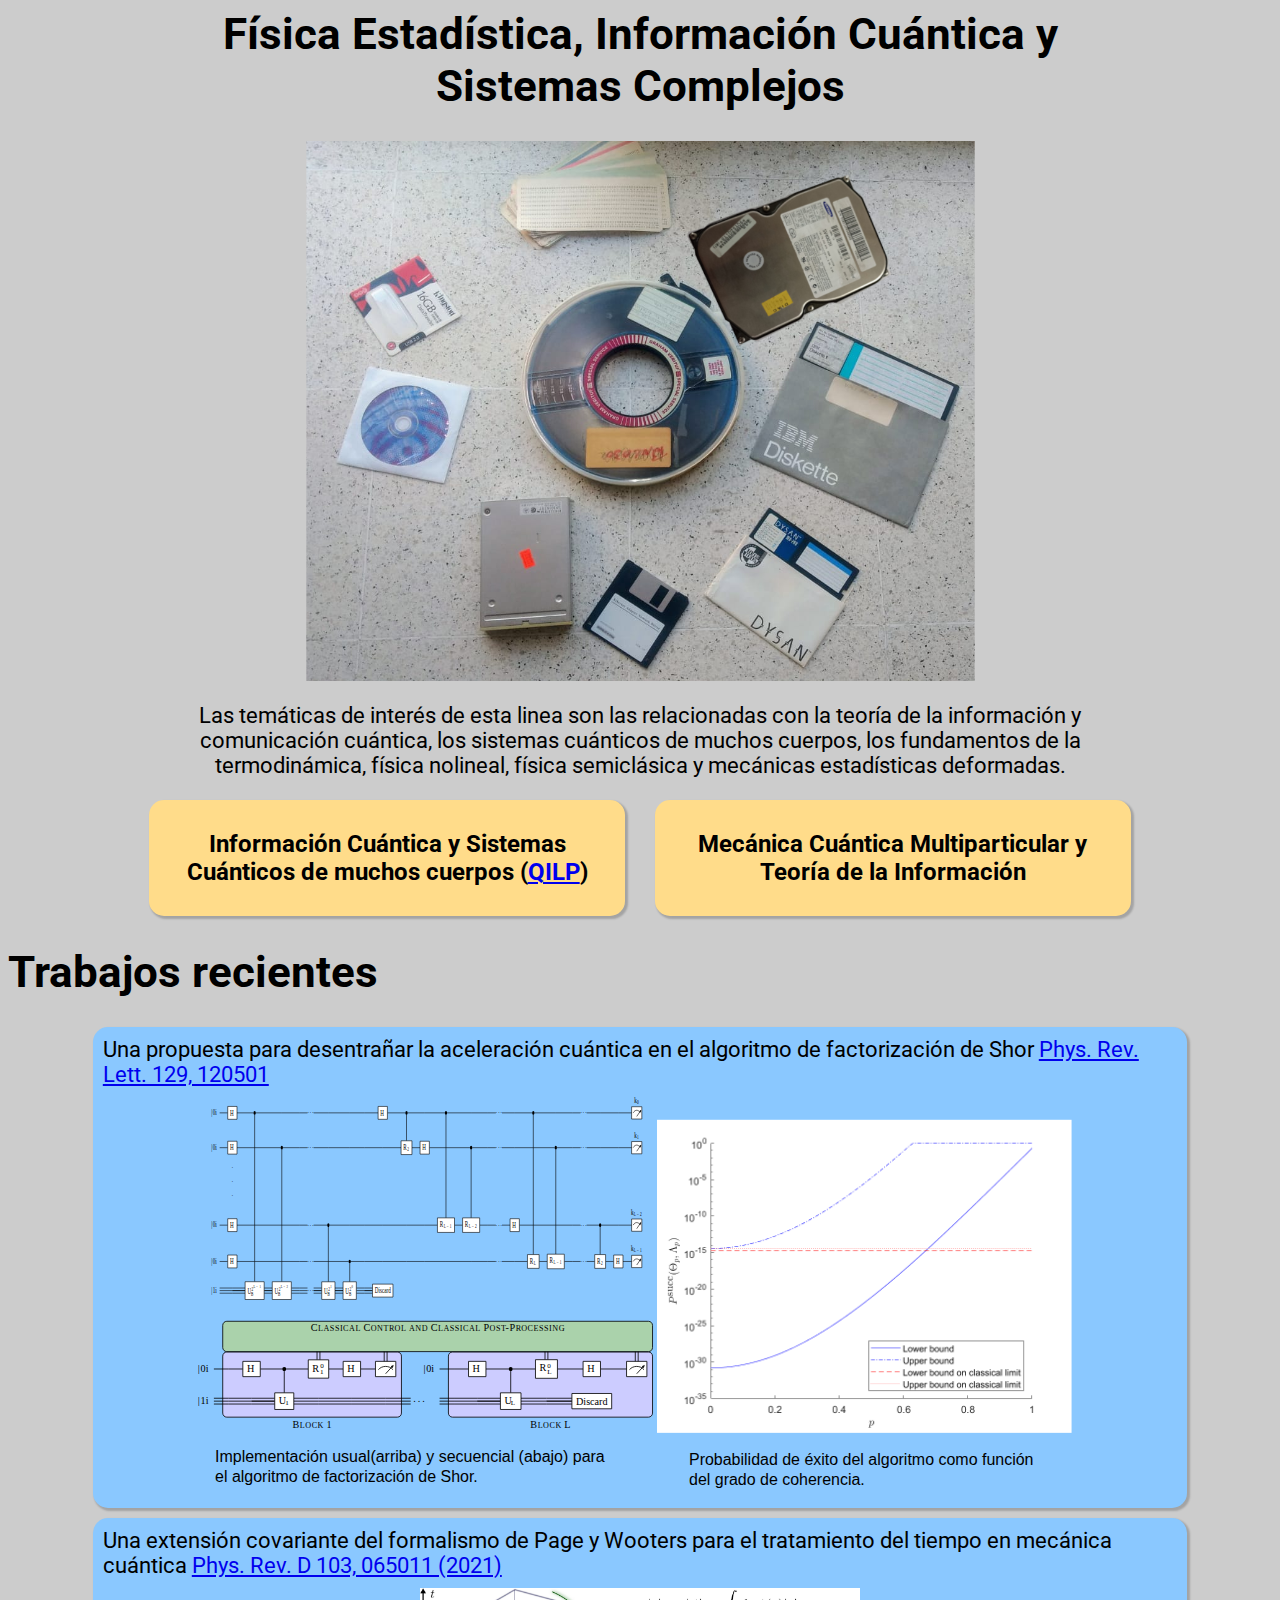
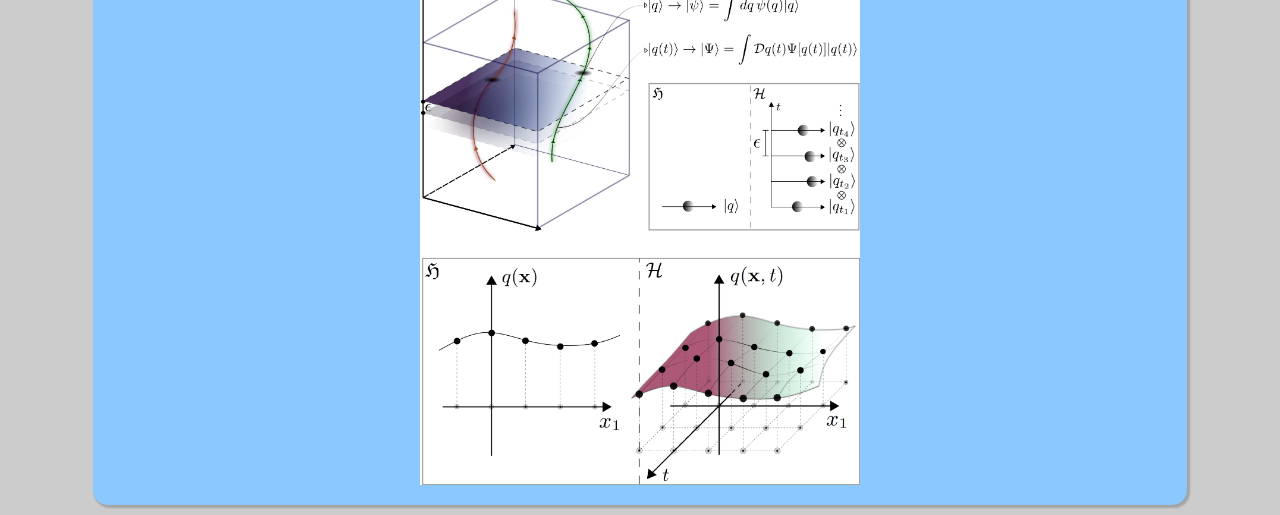
==== galeria_iflp/index.html @ b49176b5 "Home changes" ====
<html>

<head>
  <meta http-equiv="content-type" content="text/html; charset=utf-8" />
  <meta name="viewport" content="width=device-width, initial-scale=1.0">
  <title>Física Estadística e Información Cuántica</title>
  <link href='https://fonts.googleapis.com/css?family=Roboto' rel='stylesheet'>
  <link rel="stylesheet" href="css/main.css">
</head>

<body>
  <section id="hero">
    <h1>Física Estadística, Información Cuántica y Sistemas Complejos</h1>
    <object type="image/svg+xml" data="images/principal.svg" class="style-svg" width="100%"></object>
    <p>
      Las temáticas de interés de esta linea son las relacionadas con la teoría de la información y comunicación
      cuántica,
      los sistemas cuánticos de muchos cuerpos, los fundamentos de la termodinámica, física nolineal,
      física semiclásica y mecánicas estadísticas deformadas.
    </p>
    <div class="items">
      <div class="item">
        <h2>Información Cuántica y Sistemas Cuánticos de muchos cuerpos (<a
            href="https://cuanticalp.github.io">QILP</a>)</h2>
      </div>
      <div class="item">
        <h2>Mecánica Cuántica Multiparticular y Teoría de la Información</h2>
      </div>
    </div>
  </section>

  <section id="recent-jobs">
    <h1>Trabajos recientes</h1>
    <div class="job">
      Una propuesta para desentrañar la aceleración cuántica en el algoritmo de factorización de Shor <a
        href="https://journals.aps.org/prl/abstract/10.1103/PhysRevLett.129.120501">Phys. Rev. Lett. 129, 120501</a>
      <img src="images/shor.svg">
    </div>
    <div class="job">
      Una extensión covariante del formalismo de Page y Wooters para el tratamiento del tiempo en mecánica cuántica
      <a href="https://journals.aps.org/prd/abstract/10.1103/PhysRevD.103.065011">Phys. Rev. D 103, 065011 (2021) </a>
      <br>
      <img src="images/quantumaction.svg">
    </div>
  </section>
</body>

</html>
---- galeria_iflp/css/main.css ----
body {
    background-color: #cccccc;
    font-family: 'Roboto';font-size: 22px;
}

h1{
    font-size: 2remg;
}

#hero{
    padding: 0 10%;
    text-align: center;
}

#hero object{
    max-width: 80%;
    max-height: 60vh;
    margin: auto;
}

.items{
    display: flex;
}

.item{
    background-color: #FFDC8A;
    display: inline-block;
    border-radius: 15px;
    margin: 0 15px;
    padding: 10px;
    flex: 50%;
    font-size: 1rem;
    box-shadow: 2px 2px 2px 1px rgba(0, 0, 0, 0.2);
}

.job{
    margin: 10px auto;
    width: 85%;
    border-radius: 15px;
    background-color: #8ac8ff;
    padding: 10px;
    box-shadow: 2px 2px 2px 1px rgba(0, 0, 0, 0.2);
}

.job img{
    max-width: 100%;
    display: block;
    margin: 10px auto;
}

.volver{
    background: #ffa500;
    background-image: url("volver.jpeg");
}

.muestradescripcion {
    border: none;
    padding: 1cm;
    vertical-align:top;
}


.ficha{
    background: #ffa500;
    background-image: url("fondoficha.jpg");
    background-position: center; /* Center the image */
    background-repeat: no-repeat; /* Do not repeat the image */
    background-size: cover; /* Resize the background image to cover the entire container */
    page-break-before: always; max-width:100%; width:100%;
}

@media (max-width: 800px) {
    #hero{
        padding: 0 5%;
    }
    #hero object{
        max-width: fit-content;
    }
    .items{
        flex-wrap: wrap
    }
    .item{
        flex: 100%;
        margin: 15px 0px;
        font-size: 0.7rem;
    }
}
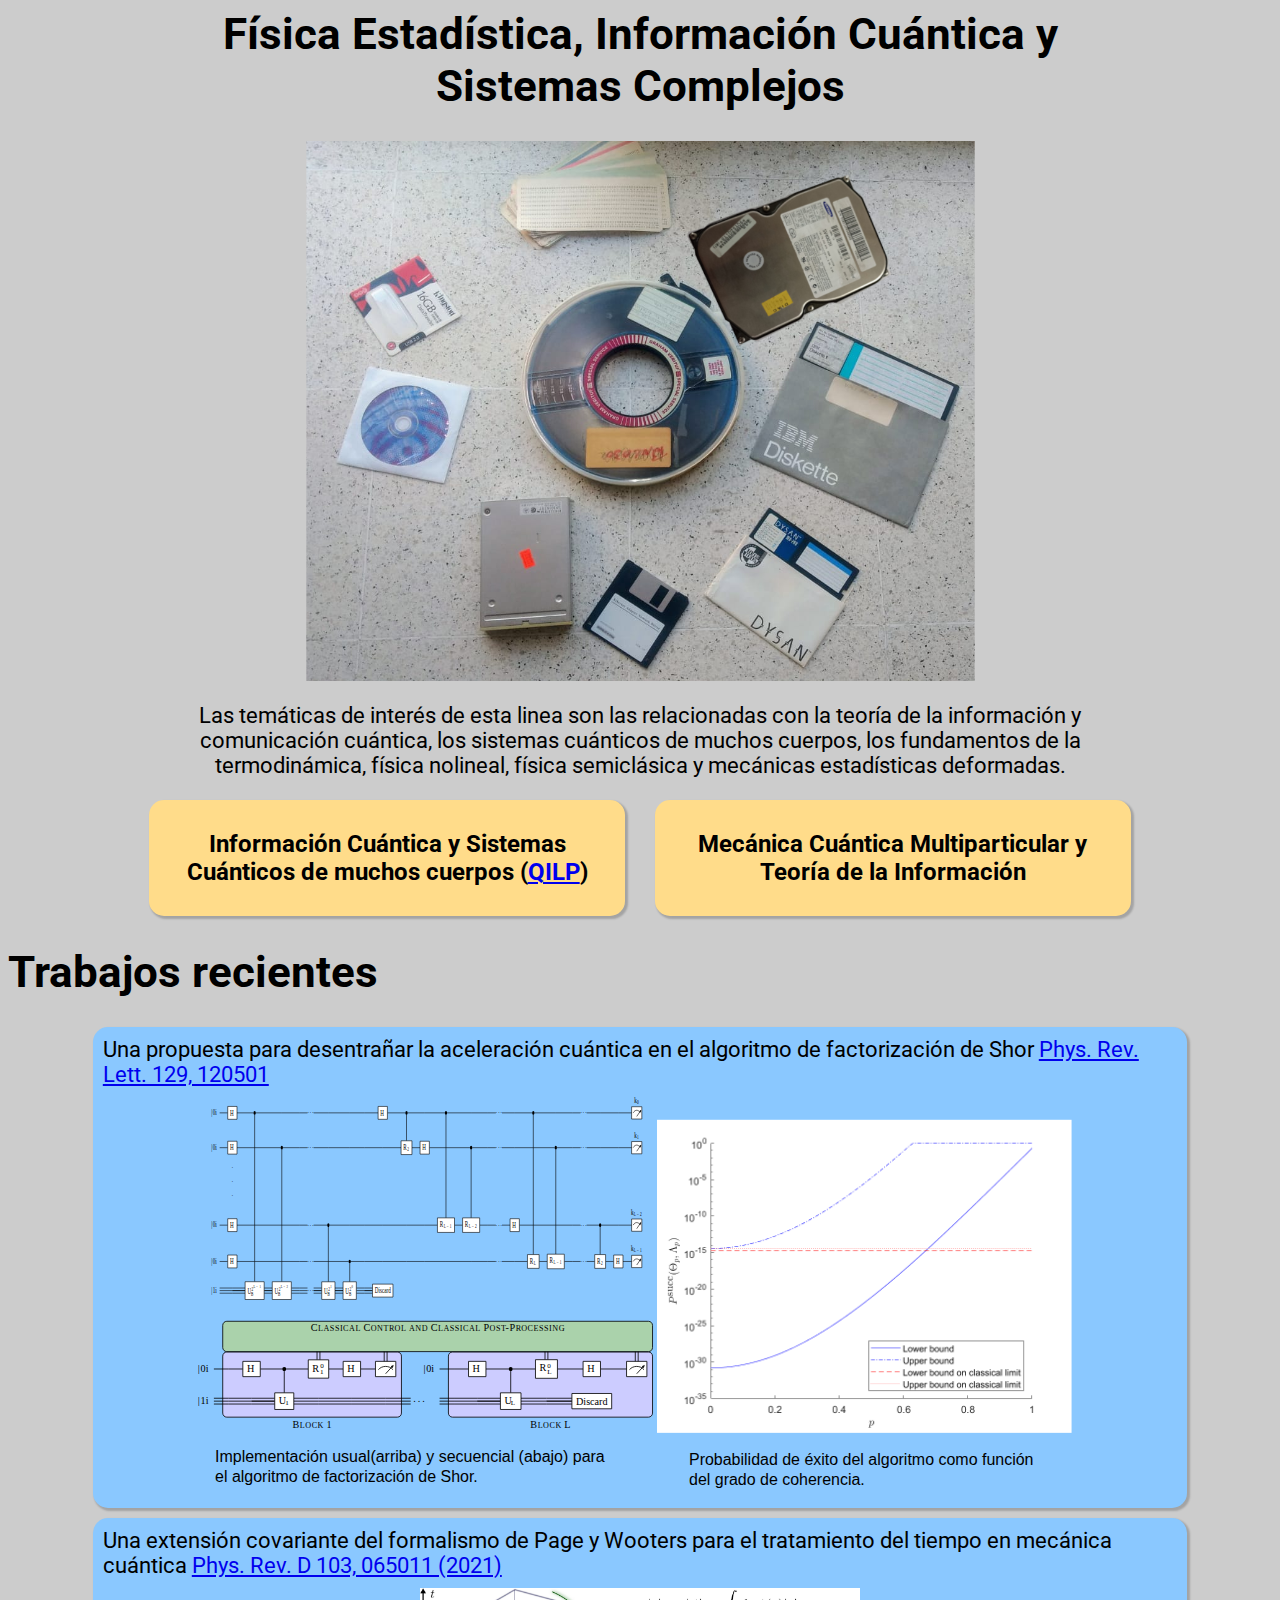
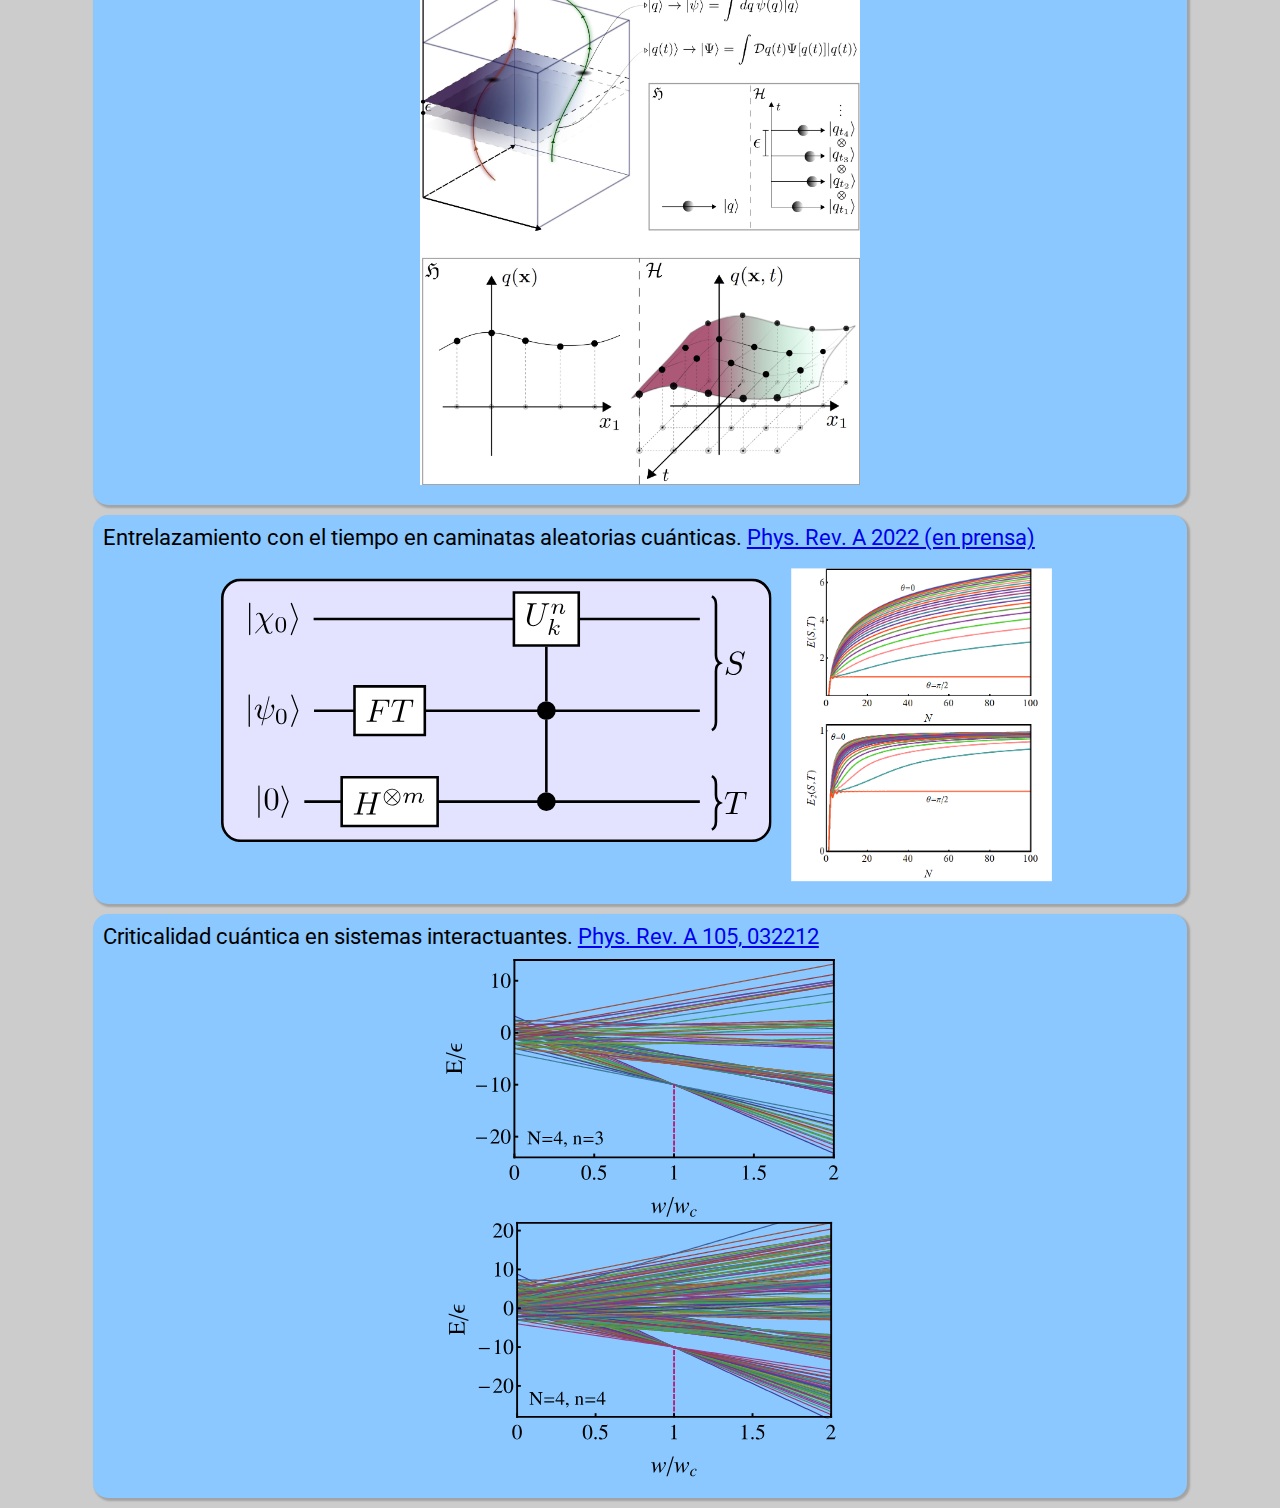
==== commit dfe002c4: "add references" ====
--- a/galeria_iflp/index.html
+++ b/galeria_iflp/index.html
@@ -42,7 +42,22 @@
       <br>
       <img src="images/quantumaction.svg">
     </div>
+
+    <div class="job">
+      Entrelazamiento con el tiempo en caminatas aleatorias cuánticas.
+<a href="https://arxiv.org/abs/2208.01187">Phys. Rev. A 2022 (en prensa)</a>
+      <br>
+      <img src="images/quantumwalk.svg">
+    </div>
+
+    <div class="job">
+      Criticalidad cuántica en sistemas interactuantes.
+      <a href="https://journals.aps.org/pra/abstract/10.1103/PhysRevA.105.032212"> Phys. Rev. A 105, 032212</a>
+      <br>
+      <img src="images/criticalidad.svg">
+    </div>
+
   </section>
 </body>
 
-</html>+</html>
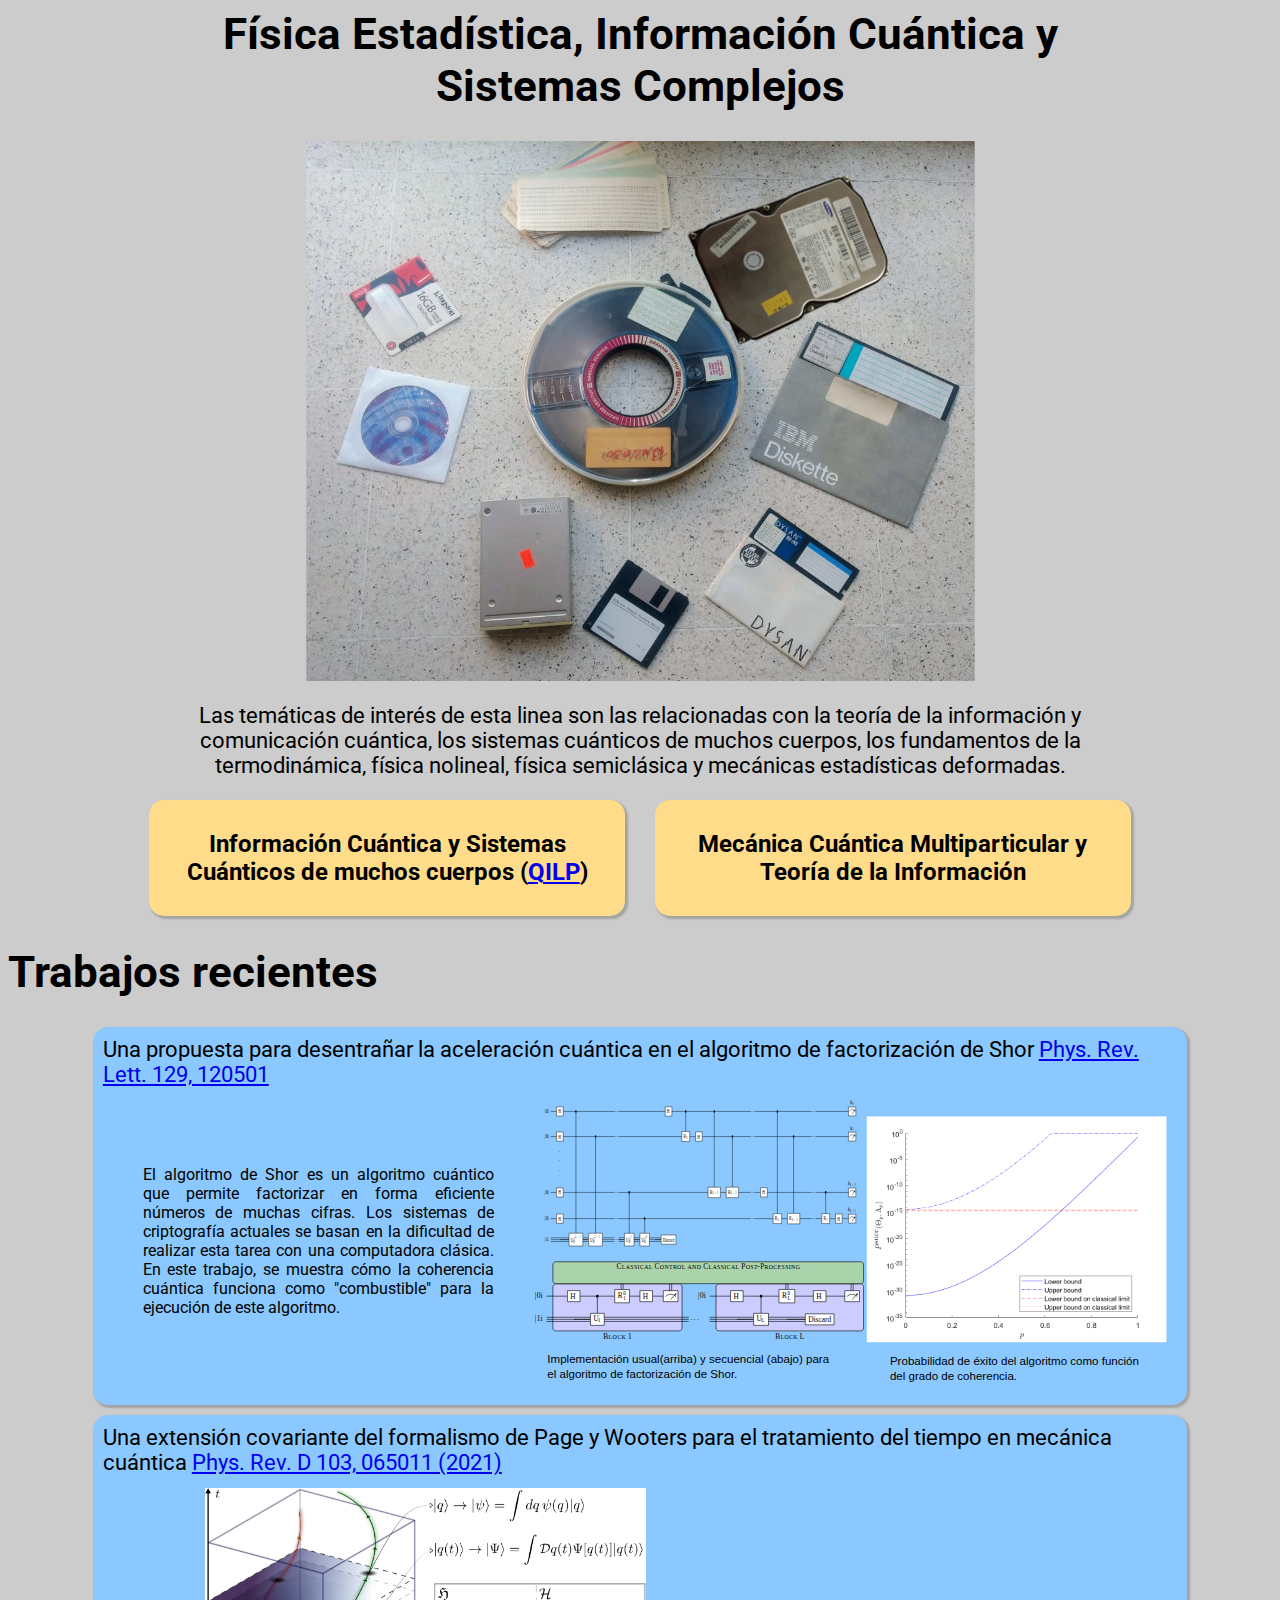
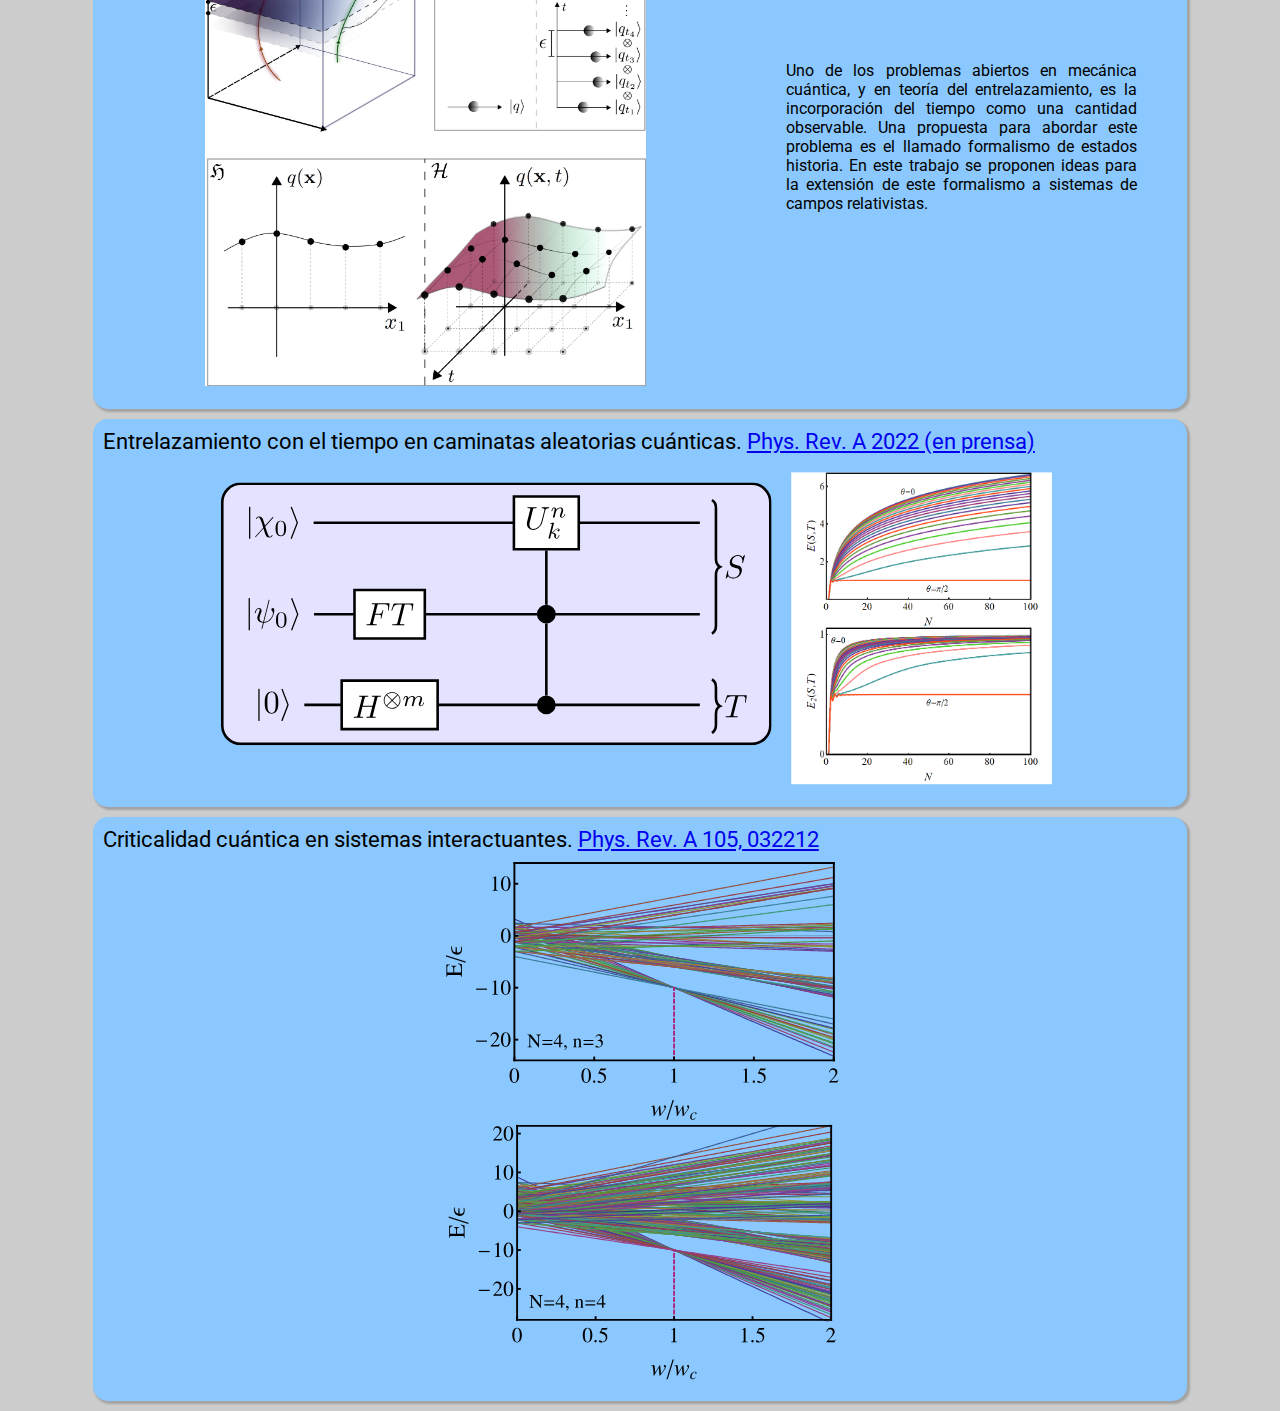
==== commit 715c168b: "descripcion" ====
--- a/galeria_iflp/index.html
+++ b/galeria_iflp/index.html
@@ -33,16 +33,37 @@
     <h1>Trabajos recientes</h1>
     <div class="job">
       Una propuesta para desentrañar la aceleración cuántica en el algoritmo de factorización de Shor <a
-        href="https://journals.aps.org/prl/abstract/10.1103/PhysRevLett.129.120501">Phys. Rev. Lett. 129, 120501</a>
-      <img src="images/shor.svg">
-    </div>
+													href="https://journals.aps.org/prl/abstract/10.1103/PhysRevLett.129.120501">Phys. Rev. Lett. 129, 120501</a>
+      <br>
+      <table>
+	<tr>
+	  <td style="width:40%;max-width:40%;text-align:justify;padding:1cm;">
+	    El algoritmo de Shor es un algoritmo cuántico que permite factorizar en forma eficiente números de muchas cifras. Los sistemas de criptografía actuales se basan en la dificultad de realizar esta tarea con una computadora clásica. En este trabajo, se muestra cómo la coherencia cuántica funciona como "combustible" para la ejecución de este algoritmo.
+	  </td>
+	  <td style="width:60%;max-width:60%;">
+	    <img src="images/shor.svg">
+	    </td>
+	</tr>
+      </table>
+      </div>
     <div class="job">
       Una extensión covariante del formalismo de Page y Wooters para el tratamiento del tiempo en mecánica cuántica
       <a href="https://journals.aps.org/prd/abstract/10.1103/PhysRevD.103.065011">Phys. Rev. D 103, 065011 (2021) </a>
       <br>
-      <img src="images/quantumaction.svg">
+      <table>
+	<tr>
+	  <td>
+	    <img src="images/quantumaction.svg">
+	  </td>
+	  <td style="width:40%;max-width:40%;text-align:justify;padding:1cm;">
+	    Uno de los problemas abiertos en mecánica cuántica, y en teoría del entrelazamiento,
+	    es la incorporación del tiempo como una cantidad observable. Una propuesta para abordar
+	    este problema es el llamado <it>formalismo de estados historia</it>. En este trabajo se
+	    proponen ideas para la extensión de este formalismo a sistemas de campos relativistas.	    
+	  </td>
+	</tr>
+      </table>
     </div>
-
     <div class="job">
       Entrelazamiento con el tiempo en caminatas aleatorias cuánticas.
 <a href="https://arxiv.org/abs/2208.01187">Phys. Rev. A 2022 (en prensa)</a>
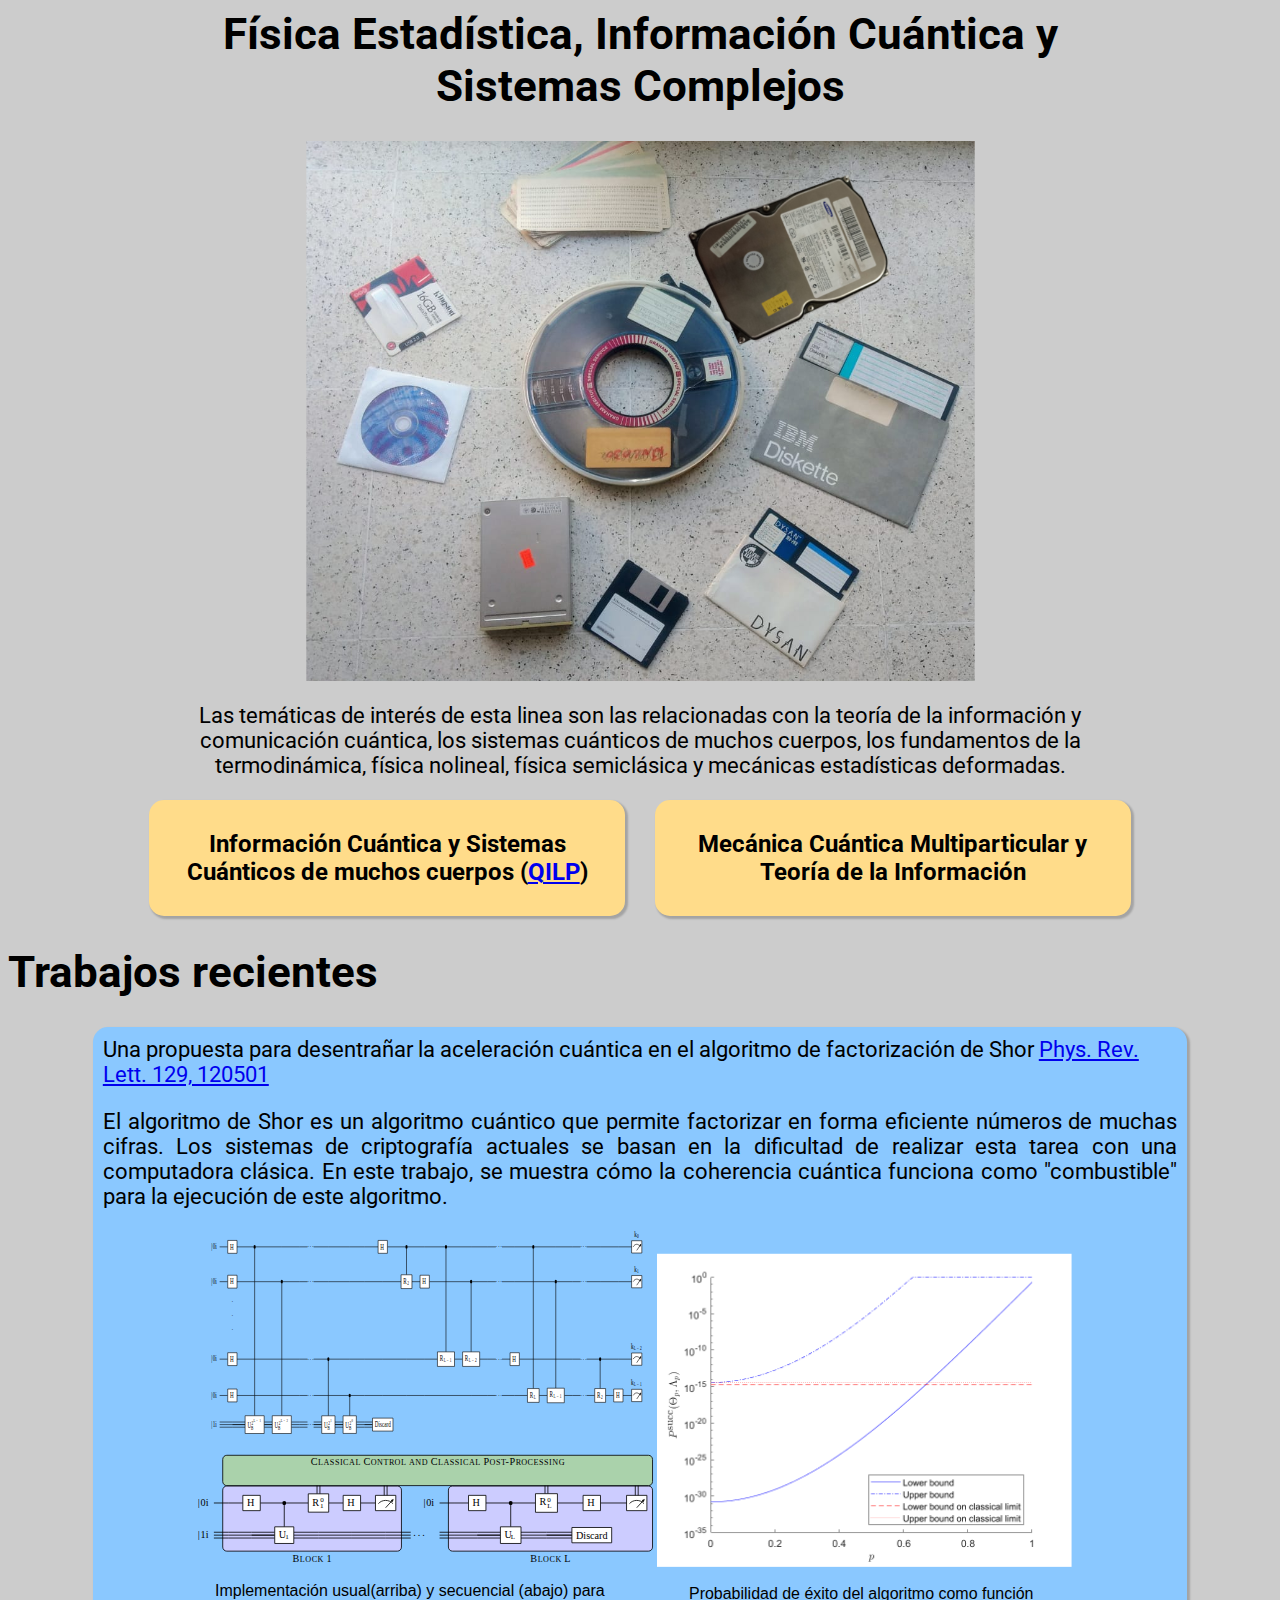
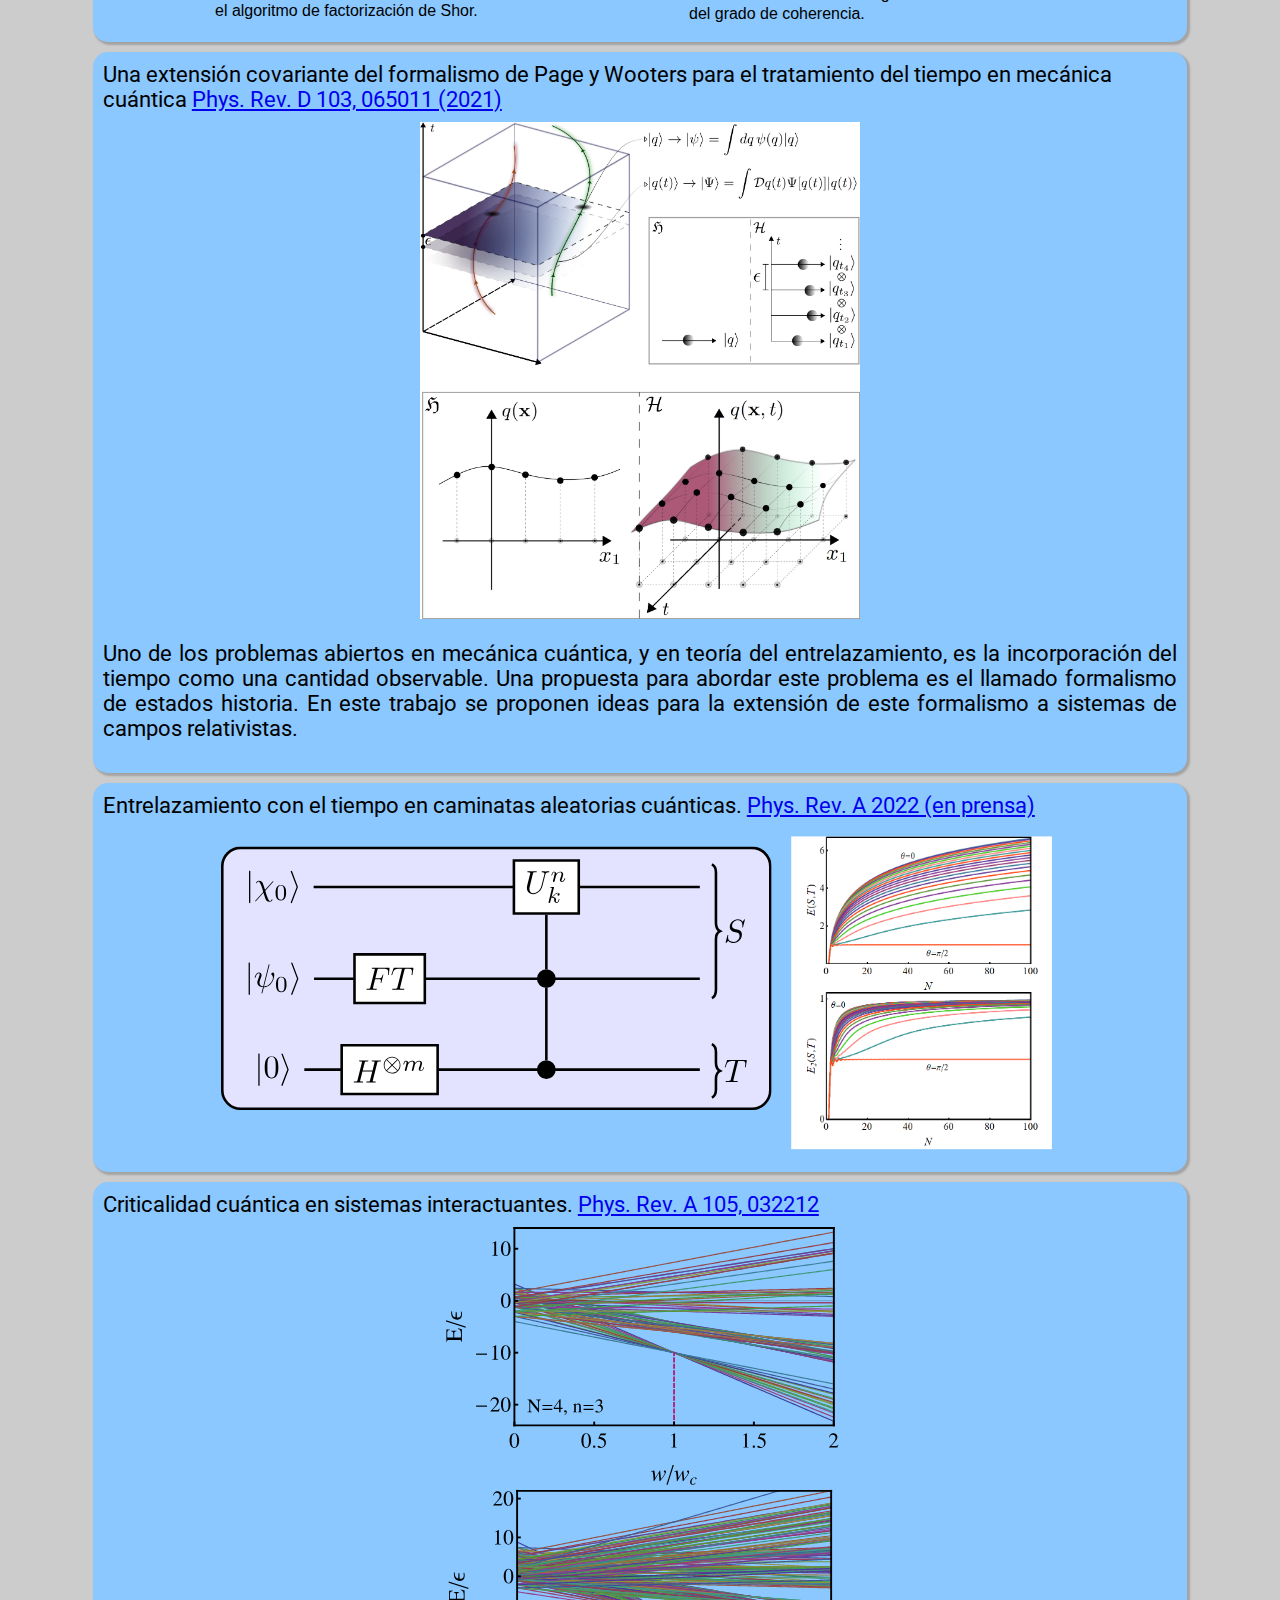
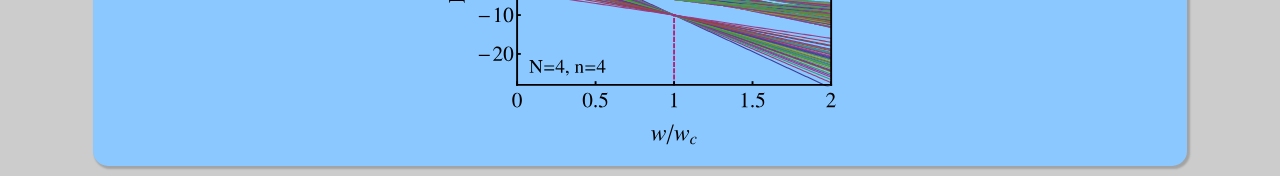
==== commit 0ec4d86c: "descripcion" ====
--- a/galeria_iflp/index.html
+++ b/galeria_iflp/index.html
@@ -35,34 +35,24 @@
       Una propuesta para desentrañar la aceleración cuántica en el algoritmo de factorización de Shor <a
 													href="https://journals.aps.org/prl/abstract/10.1103/PhysRevLett.129.120501">Phys. Rev. Lett. 129, 120501</a>
       <br>
-      <table>
-	<tr>
-	  <td style="width:40%;max-width:40%;text-align:justify;padding:1cm;">
-	    El algoritmo de Shor es un algoritmo cuántico que permite factorizar en forma eficiente números de muchas cifras. Los sistemas de criptografía actuales se basan en la dificultad de realizar esta tarea con una computadora clásica. En este trabajo, se muestra cómo la coherencia cuántica funciona como "combustible" para la ejecución de este algoritmo.
-	  </td>
-	  <td style="width:60%;max-width:60%;">
-	    <img src="images/shor.svg">
-	    </td>
-	</tr>
-      </table>
+
+      <p style="text-align:justify;">
+	El algoritmo de Shor es un algoritmo cuántico que permite factorizar en forma eficiente números de muchas cifras. Los sistemas de criptografía actuales se basan en la dificultad de realizar esta tarea con una computadora clásica. En este trabajo, se muestra cómo la coherencia cuántica funciona como "combustible" para la ejecución de este algoritmo.
+      </p>
+      <img src="images/shor.svg">
       </div>
     <div class="job">
       Una extensión covariante del formalismo de Page y Wooters para el tratamiento del tiempo en mecánica cuántica
       <a href="https://journals.aps.org/prd/abstract/10.1103/PhysRevD.103.065011">Phys. Rev. D 103, 065011 (2021) </a>
       <br>
-      <table>
-	<tr>
-	  <td>
+      
 	    <img src="images/quantumaction.svg">
-	  </td>
-	  <td style="width:40%;max-width:40%;text-align:justify;padding:1cm;">
+	<p style="text-align:justify;">
 	    Uno de los problemas abiertos en mecánica cuántica, y en teoría del entrelazamiento,
 	    es la incorporación del tiempo como una cantidad observable. Una propuesta para abordar
 	    este problema es el llamado <it>formalismo de estados historia</it>. En este trabajo se
 	    proponen ideas para la extensión de este formalismo a sistemas de campos relativistas.	    
-	  </td>
-	</tr>
-      </table>
+	    </p>
     </div>
     <div class="job">
       Entrelazamiento con el tiempo en caminatas aleatorias cuánticas.
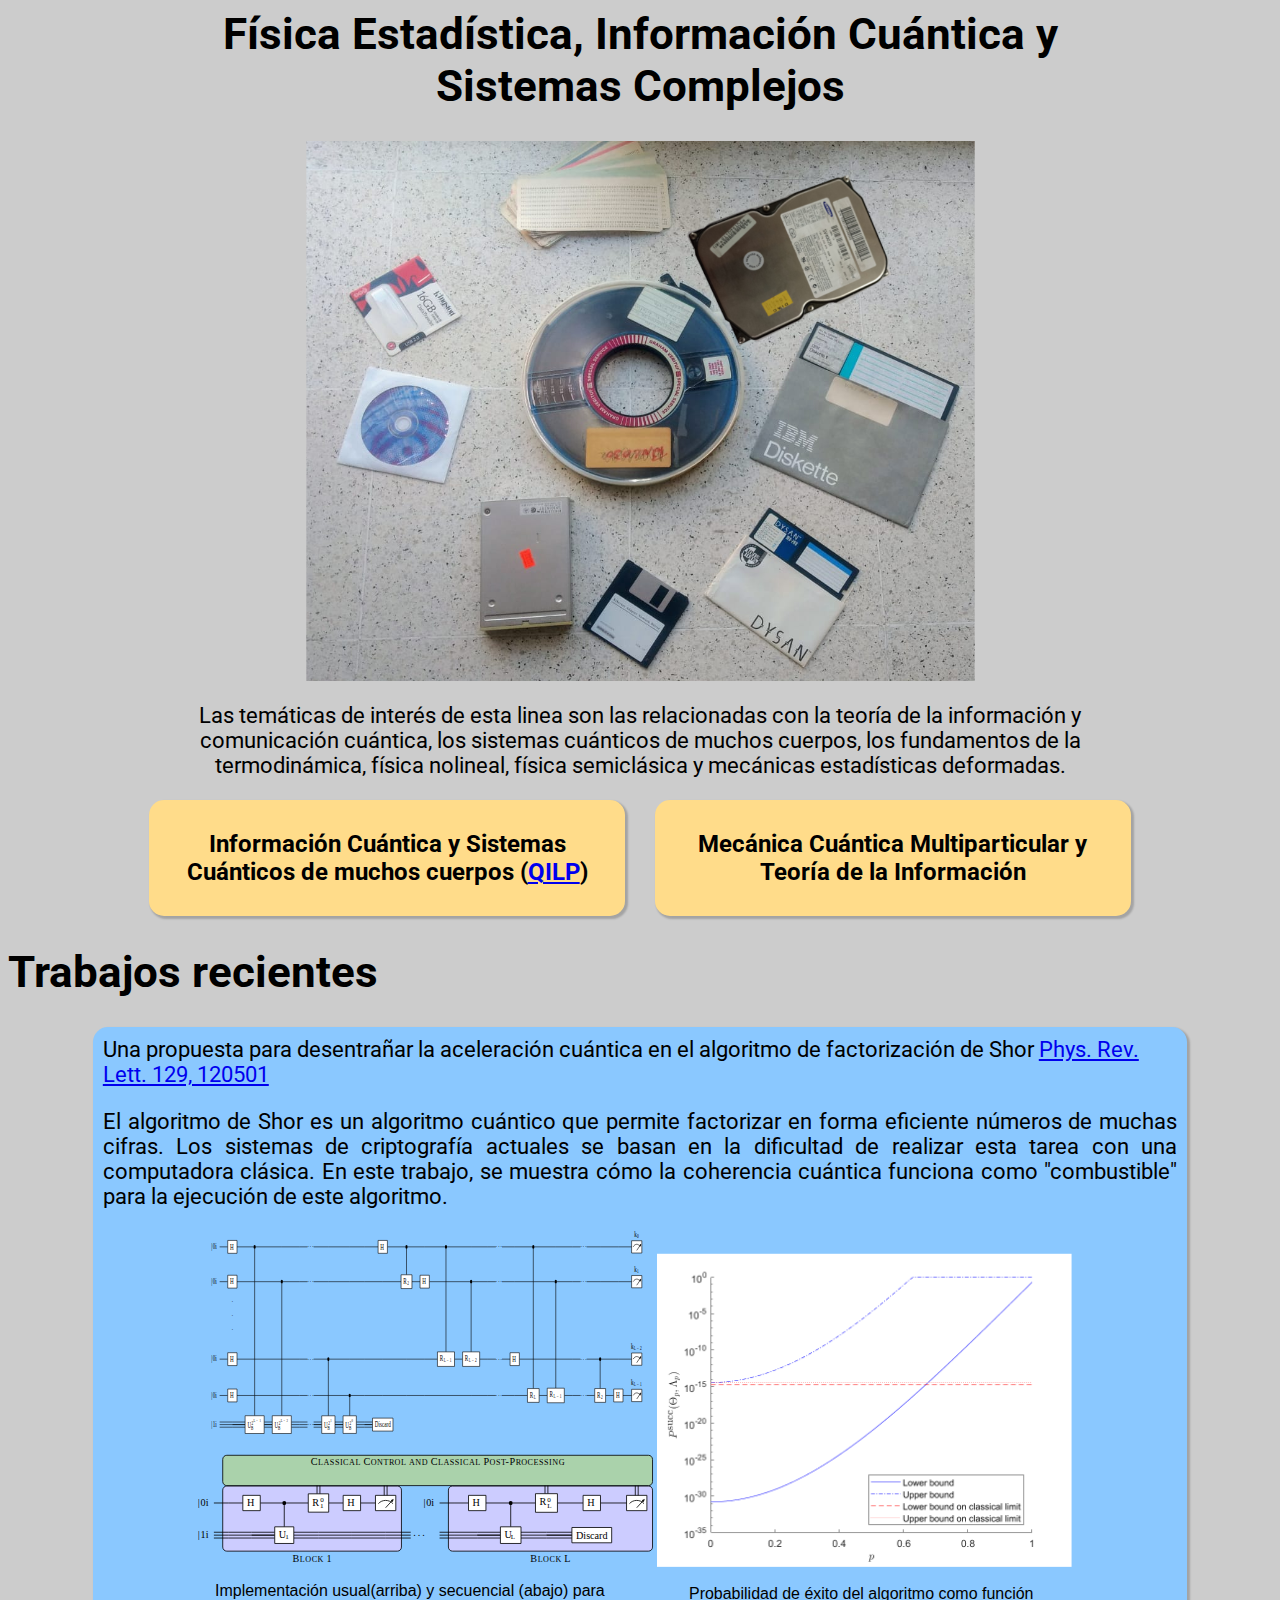
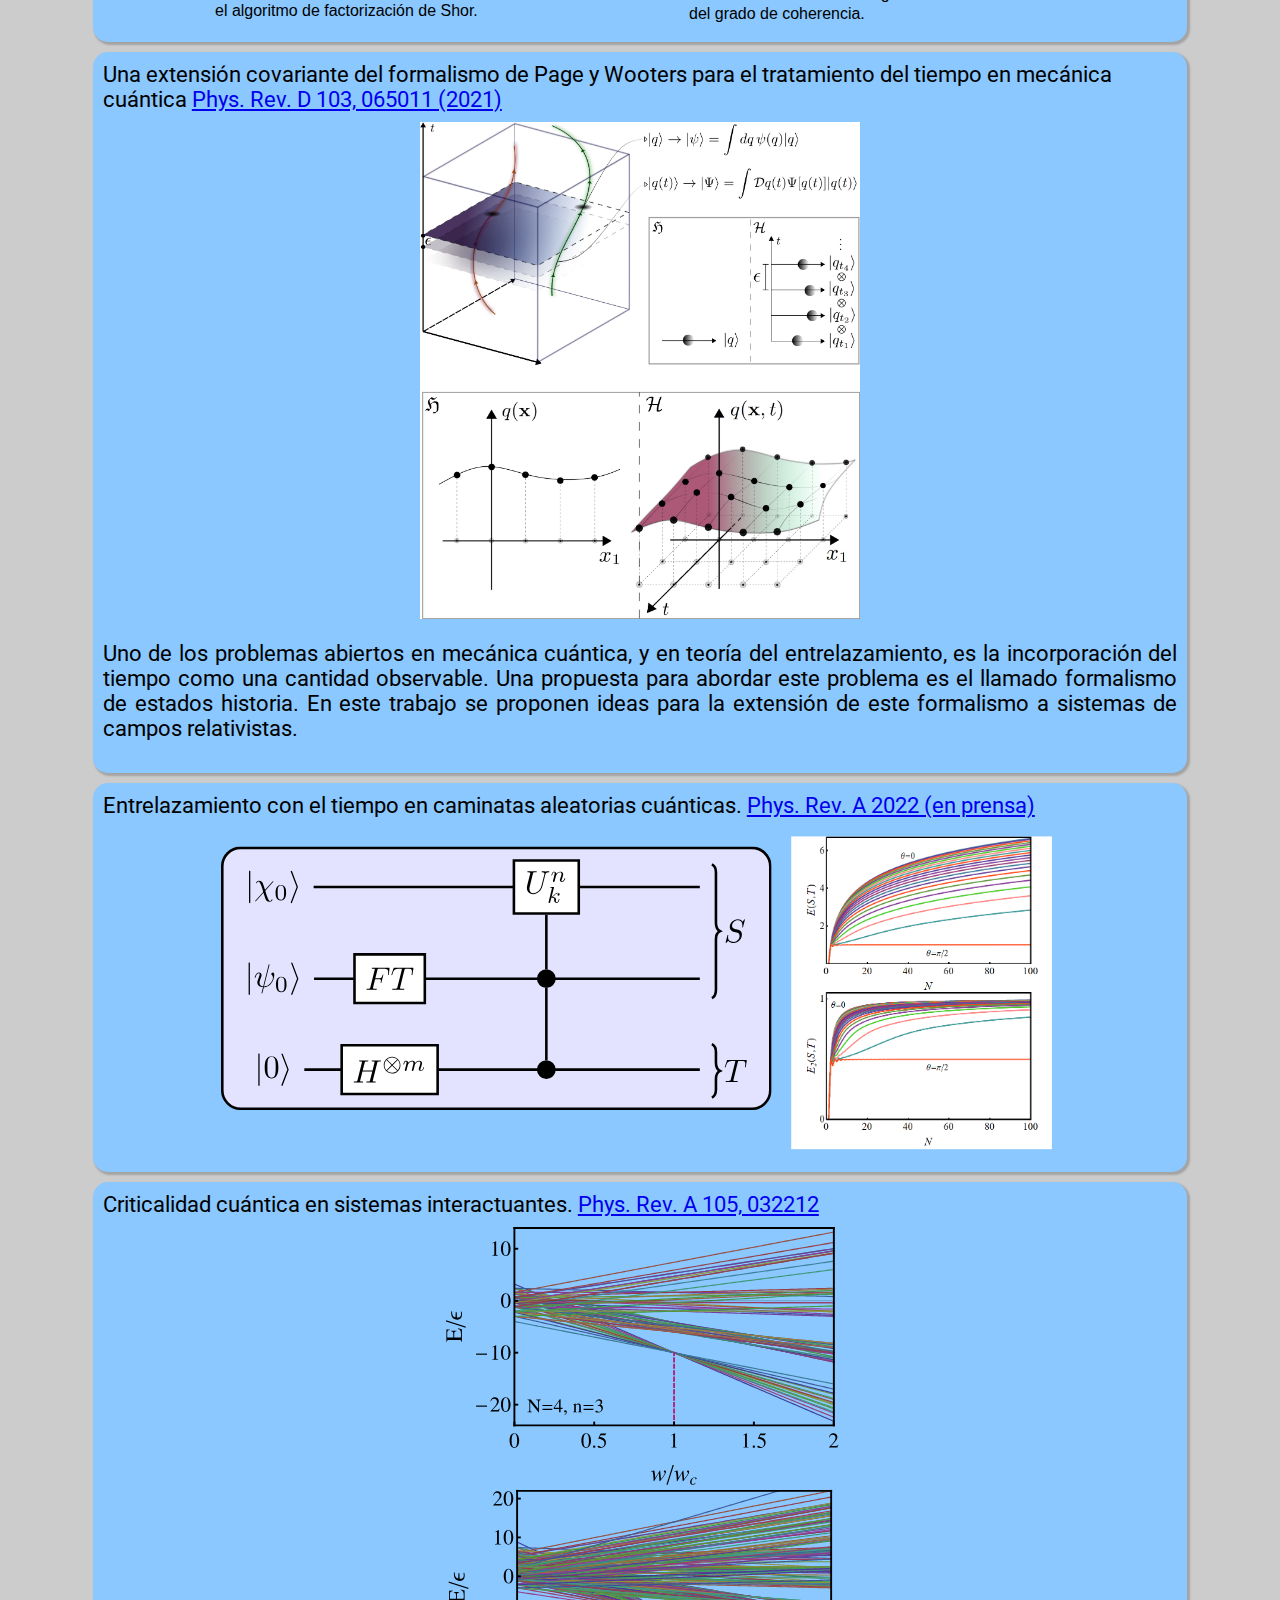
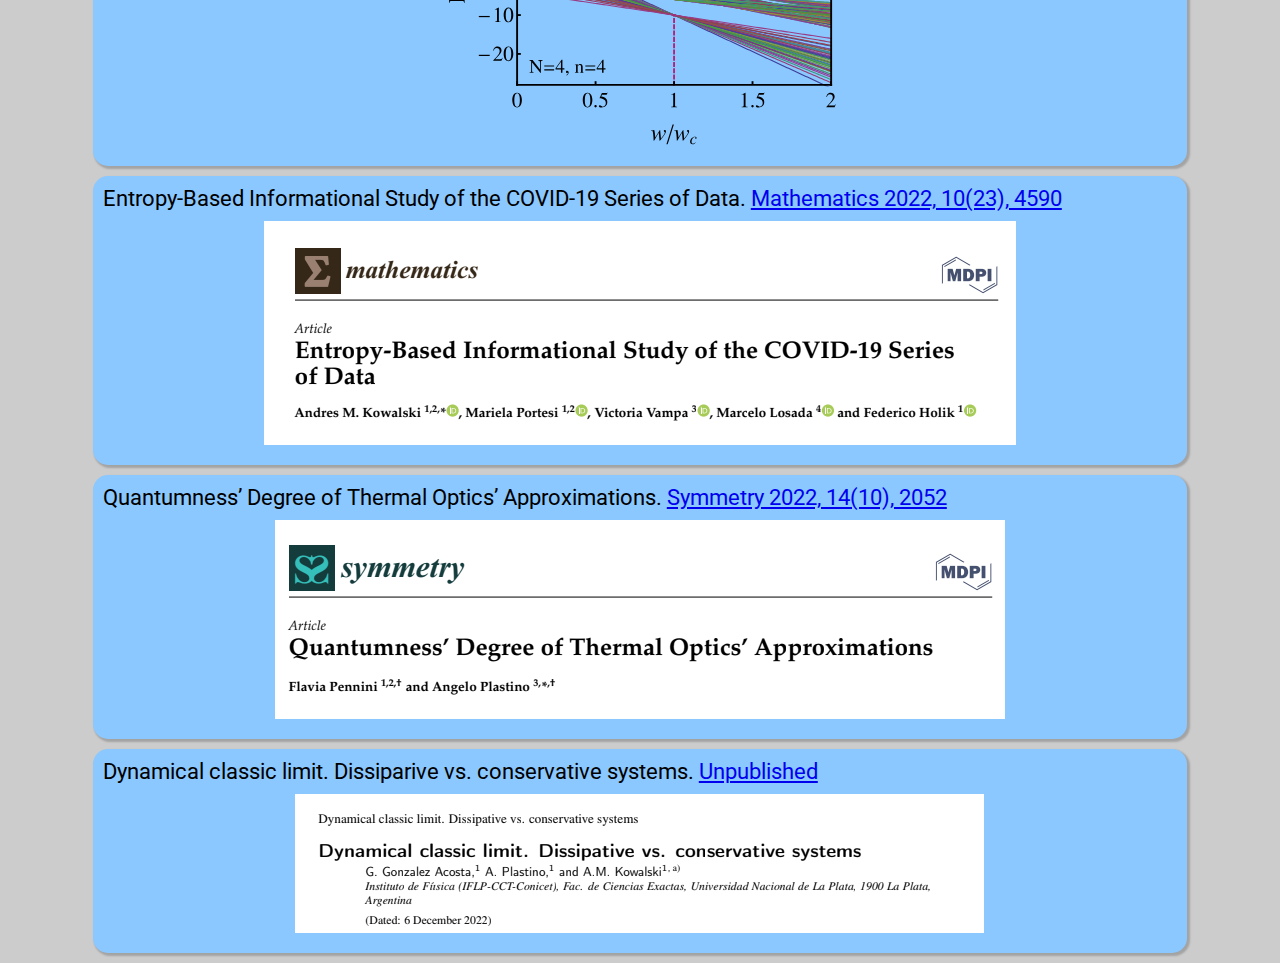
==== commit dd5675b0: "papers angel" ====
--- a/galeria_iflp/index.html
+++ b/galeria_iflp/index.html
@@ -68,6 +68,28 @@
       <img src="images/criticalidad.svg">
     </div>
 
+
+    <div class="job">
+       Entropy-Based Informational Study of the COVID-19 Series of Data.
+      <a href="https://www.mdpi.com/2227-7390/10/23/4590">Mathematics 2022, 10(23), 4590</a>
+      <br>
+      <img src="images/holik.svg">
+    </div>
+
+
+    <div class="job">
+      Quantumness’ Degree of Thermal Optics’ Approximations. 
+      <a href="https://www.mdpi.com/2073-8994/14/10/2052">Symmetry 2022, 14(10), 2052</a>
+      <br>
+      <img src="images/penini.svg">
+    </div>
+    <div class="job">
+      Dynamical classic limit. Dissiparive vs. conservative systems.
+      <a href="kowalski.pdf">Unpublished</a>
+      <br>
+      <img src="images/kowalski.svg">
+    </div>
+    
   </section>
 </body>
 
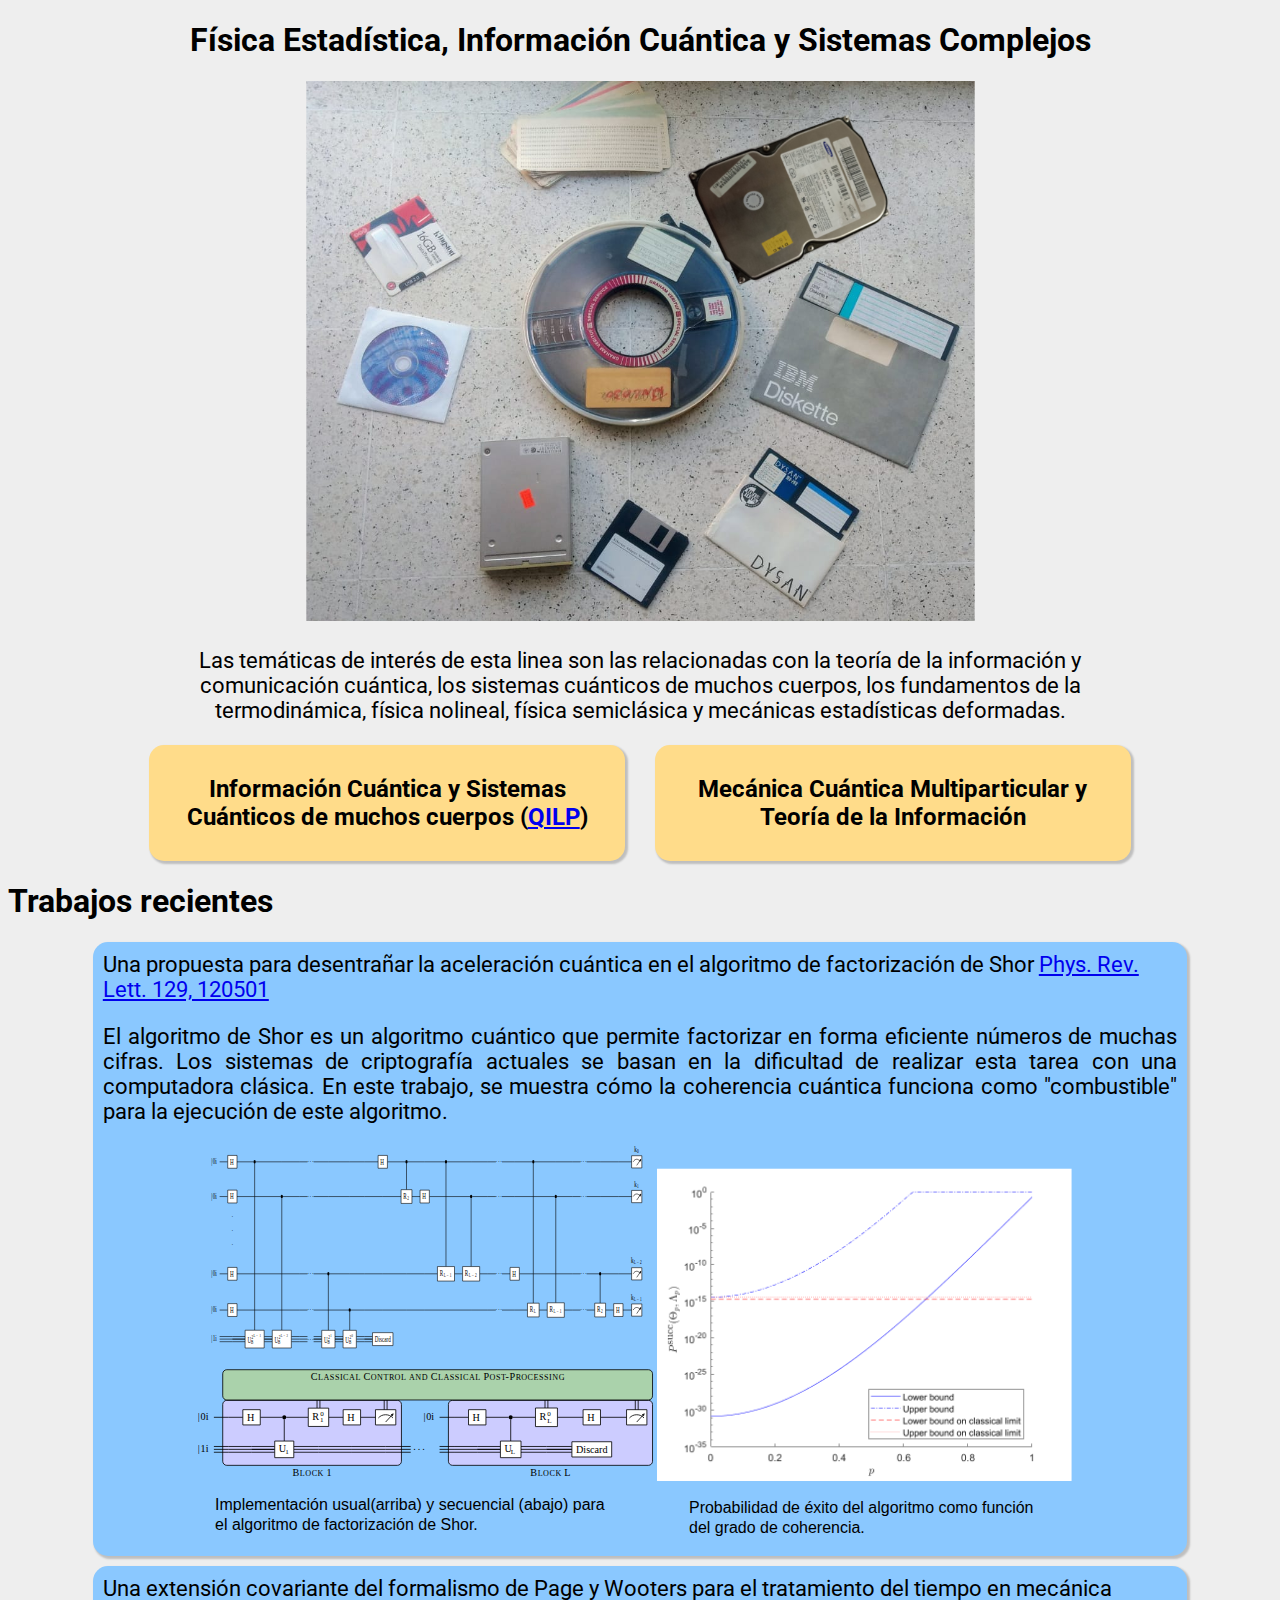
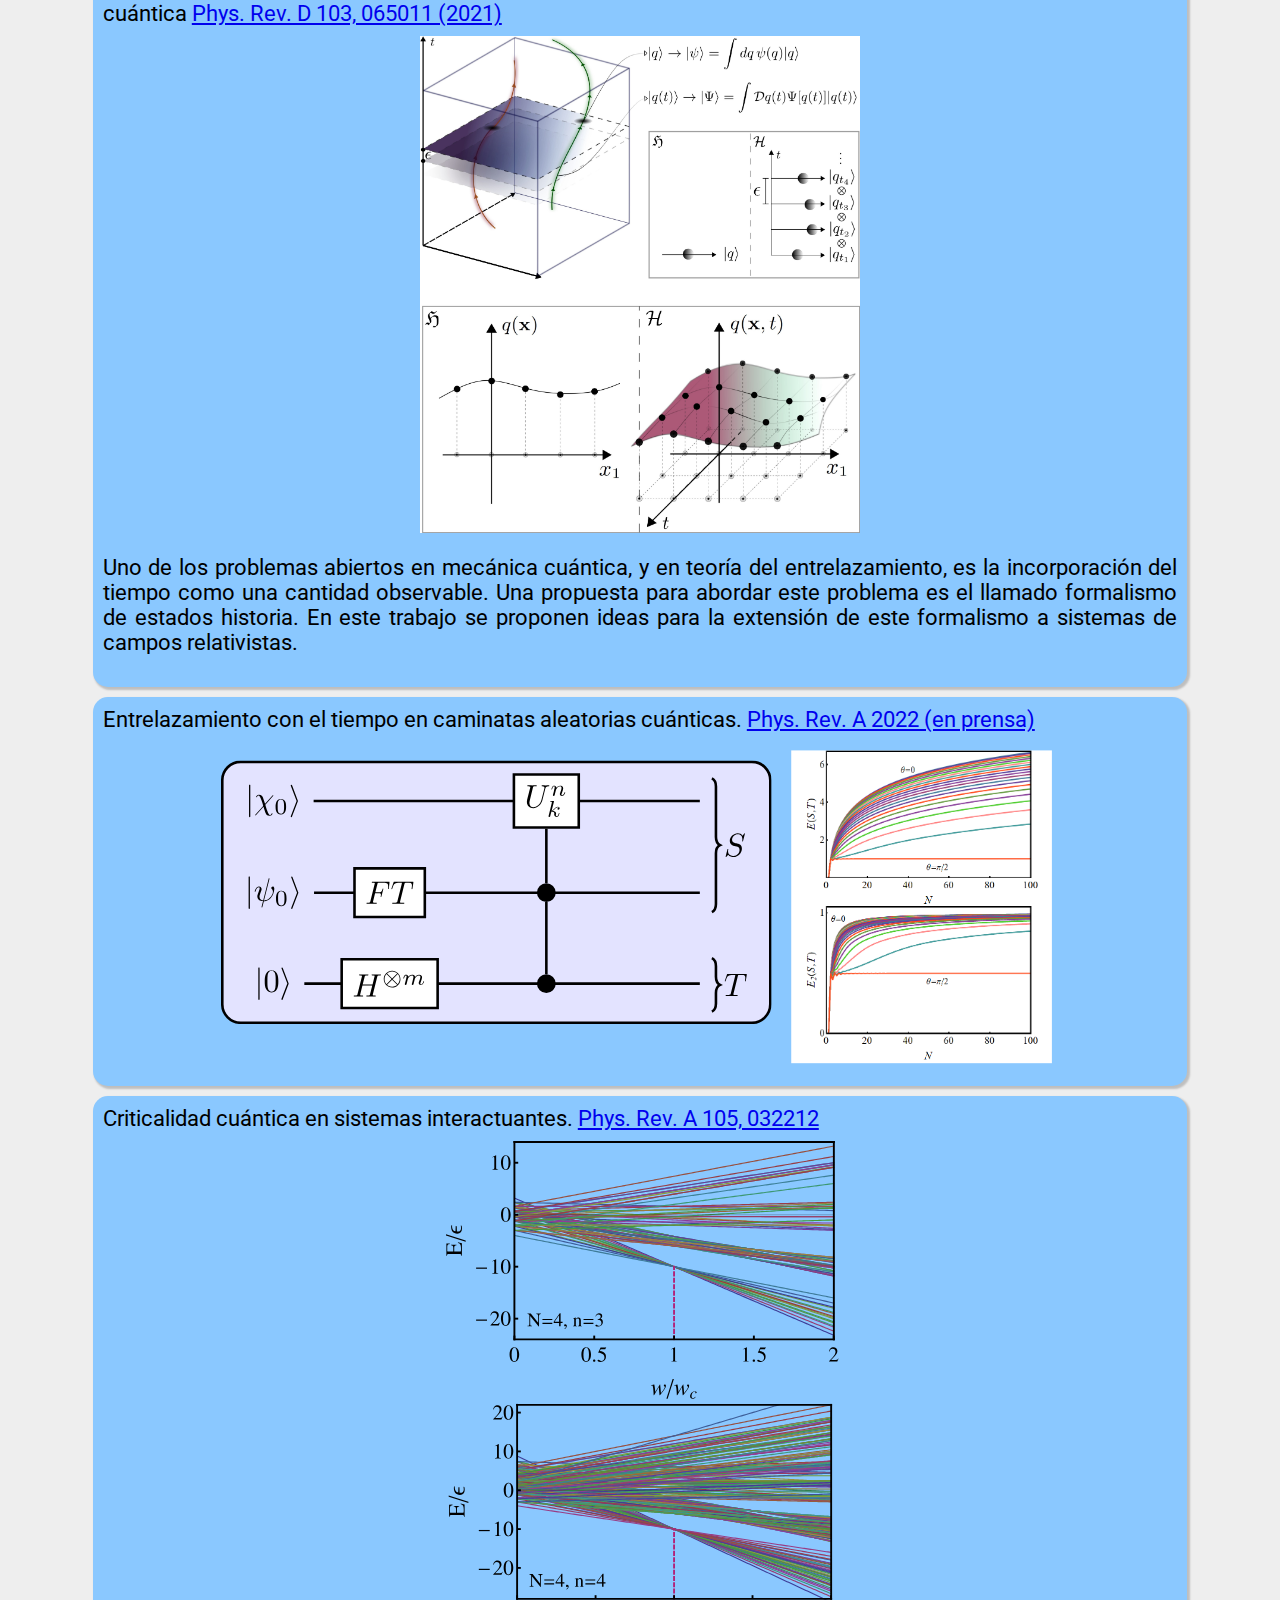
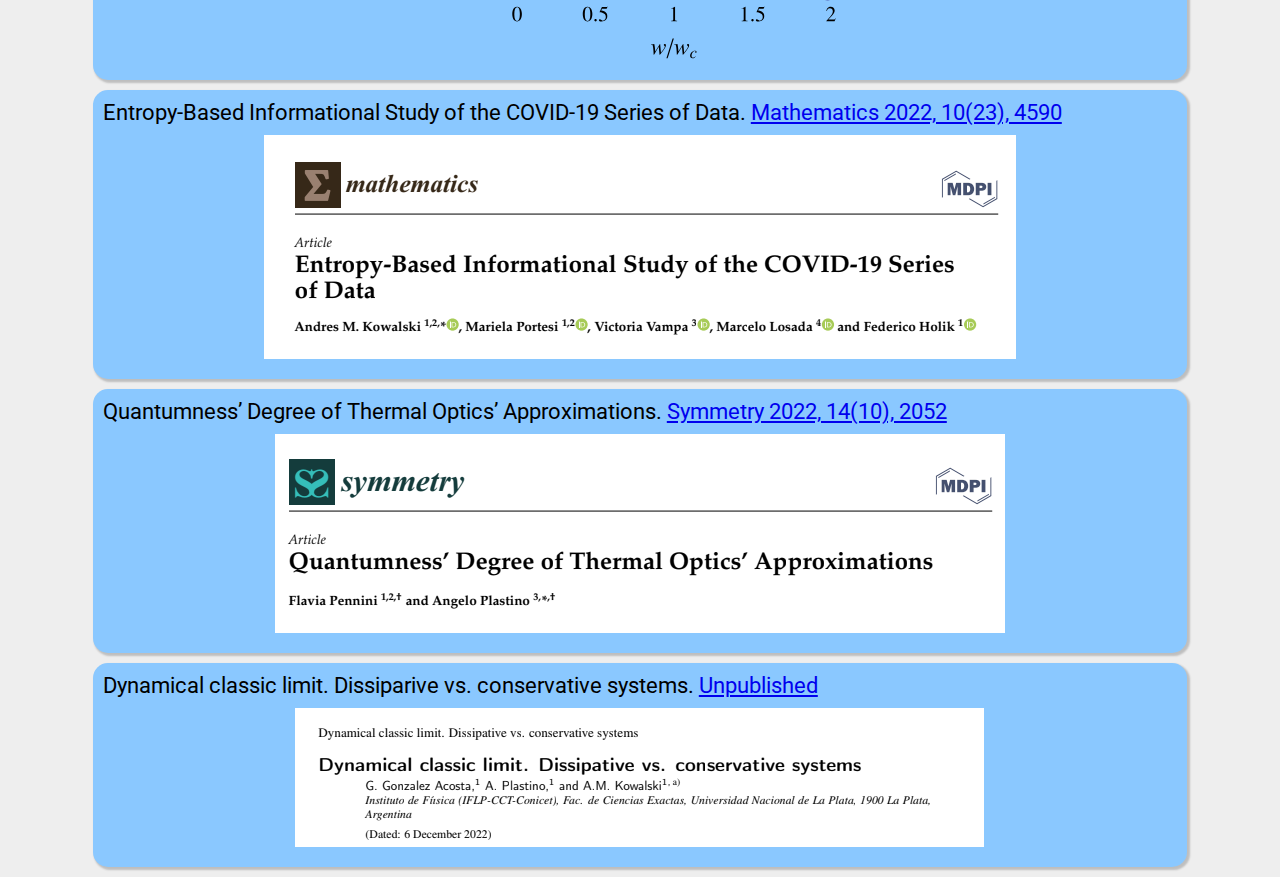
==== commit 4ecdf3f7: "gallery" ====
--- a/galeria_iflp/index.html
+++ b/galeria_iflp/index.html
@@ -1,3 +1,4 @@
+<!DOCTYPE html>
 <html>
 
 <head>
@@ -31,6 +32,8 @@
 
   <section id="recent-jobs">
     <h1>Trabajos recientes</h1>
+
+    
     <div class="job">
       Una propuesta para desentrañar la aceleración cuántica en el algoritmo de factorización de Shor <a
 													href="https://journals.aps.org/prl/abstract/10.1103/PhysRevLett.129.120501">Phys. Rev. Lett. 129, 120501</a>
@@ -40,7 +43,9 @@
 	El algoritmo de Shor es un algoritmo cuántico que permite factorizar en forma eficiente números de muchas cifras. Los sistemas de criptografía actuales se basan en la dificultad de realizar esta tarea con una computadora clásica. En este trabajo, se muestra cómo la coherencia cuántica funciona como "combustible" para la ejecución de este algoritmo.
       </p>
       <img src="images/shor.svg">
-      </div>
+    </div>
+
+    
     <div class="job">
       Una extensión covariante del formalismo de Page y Wooters para el tratamiento del tiempo en mecánica cuántica
       <a href="https://journals.aps.org/prd/abstract/10.1103/PhysRevD.103.065011">Phys. Rev. D 103, 065011 (2021) </a>
@@ -54,6 +59,8 @@
 	    proponen ideas para la extensión de este formalismo a sistemas de campos relativistas.	    
 	    </p>
     </div>
+
+    
     <div class="job">
       Entrelazamiento con el tiempo en caminatas aleatorias cuánticas.
 <a href="https://arxiv.org/abs/2208.01187">Phys. Rev. A 2022 (en prensa)</a>
@@ -83,6 +90,8 @@
       <br>
       <img src="images/penini.svg">
     </div>
+
+    
     <div class="job">
       Dynamical classic limit. Dissiparive vs. conservative systems.
       <a href="kowalski.pdf">Unpublished</a>
--- a/galeria_iflp/css/main.css
+++ b/galeria_iflp/css/main.css
@@ -1,11 +1,12 @@
 
 body {
-    background-color: #cccccc;
-    font-family: 'Roboto';font-size: 22px;
+    background-color: #eeeeee;
+    font-family: 'Roboto';
+    font-size: 22px;
 }
 
 h1{
-    font-size: 2remg;
+    font-size: 2rem;
 }
 
 #hero{
@@ -37,6 +38,7 @@
 .job{
     margin: 10px auto;
     width: 85%;
+    display:block;
     border-radius: 15px;
     background-color: #8ac8ff;
     padding: 10px;
@@ -85,4 +87,92 @@
         margin: 15px 0px;
         font-size: 0.7rem;
     }
-}+}
+
+
+
+#slider{
+    width:80%;
+    margin:0px auto;
+    margin-top: 100px;
+    max-width: 600px;
+    position:relative;
+    overflow:hidden;
+    border: 10px solid white;
+    box-shadow:2px 5px 10px rgba(0,0,0,0.4);;
+
+    display: flex;
+    justify-content: space-between;
+}
+
+
+.slide{
+    width:90%;
+    display:none;
+    animation-name:fade;
+    animation-duration:1.5s;
+}
+
+@keyframes fade{
+    from{opacity:0.5;}
+    to{opacity:1;}
+}
+
+img.slide{
+    width:100%;
+}
+
+
+#dots-con{
+    text-align:center;
+}
+
+.dot{
+    display:inline-block;
+    background:grey;
+    padding:8px;
+    border-radius:50%;
+    margin:10px 5px;
+}
+
+.active{
+    background:rgb(7, 67, 213);
+}
+
+.controls{
+    display: inline-block;
+    position:relative;
+    top:50%;
+    transform:translateY(150%);
+    font-size:1.5em;
+    padding:15px 10px;
+    border-radius:5px;
+}
+
+.controls:hover{
+    background:white;
+    transition:0.3s;
+}
+
+.controls:active{
+    color:grey;
+}
+
+
+@media (max-width:576px){
+    #slider{
+	width:100%;
+    }
+
+    .controls{
+	font-size:1em;
+    }
+
+    #dots-con{
+	display:none;
+    }
+}
+/*
+.slide{
+    display:none;
+}*/
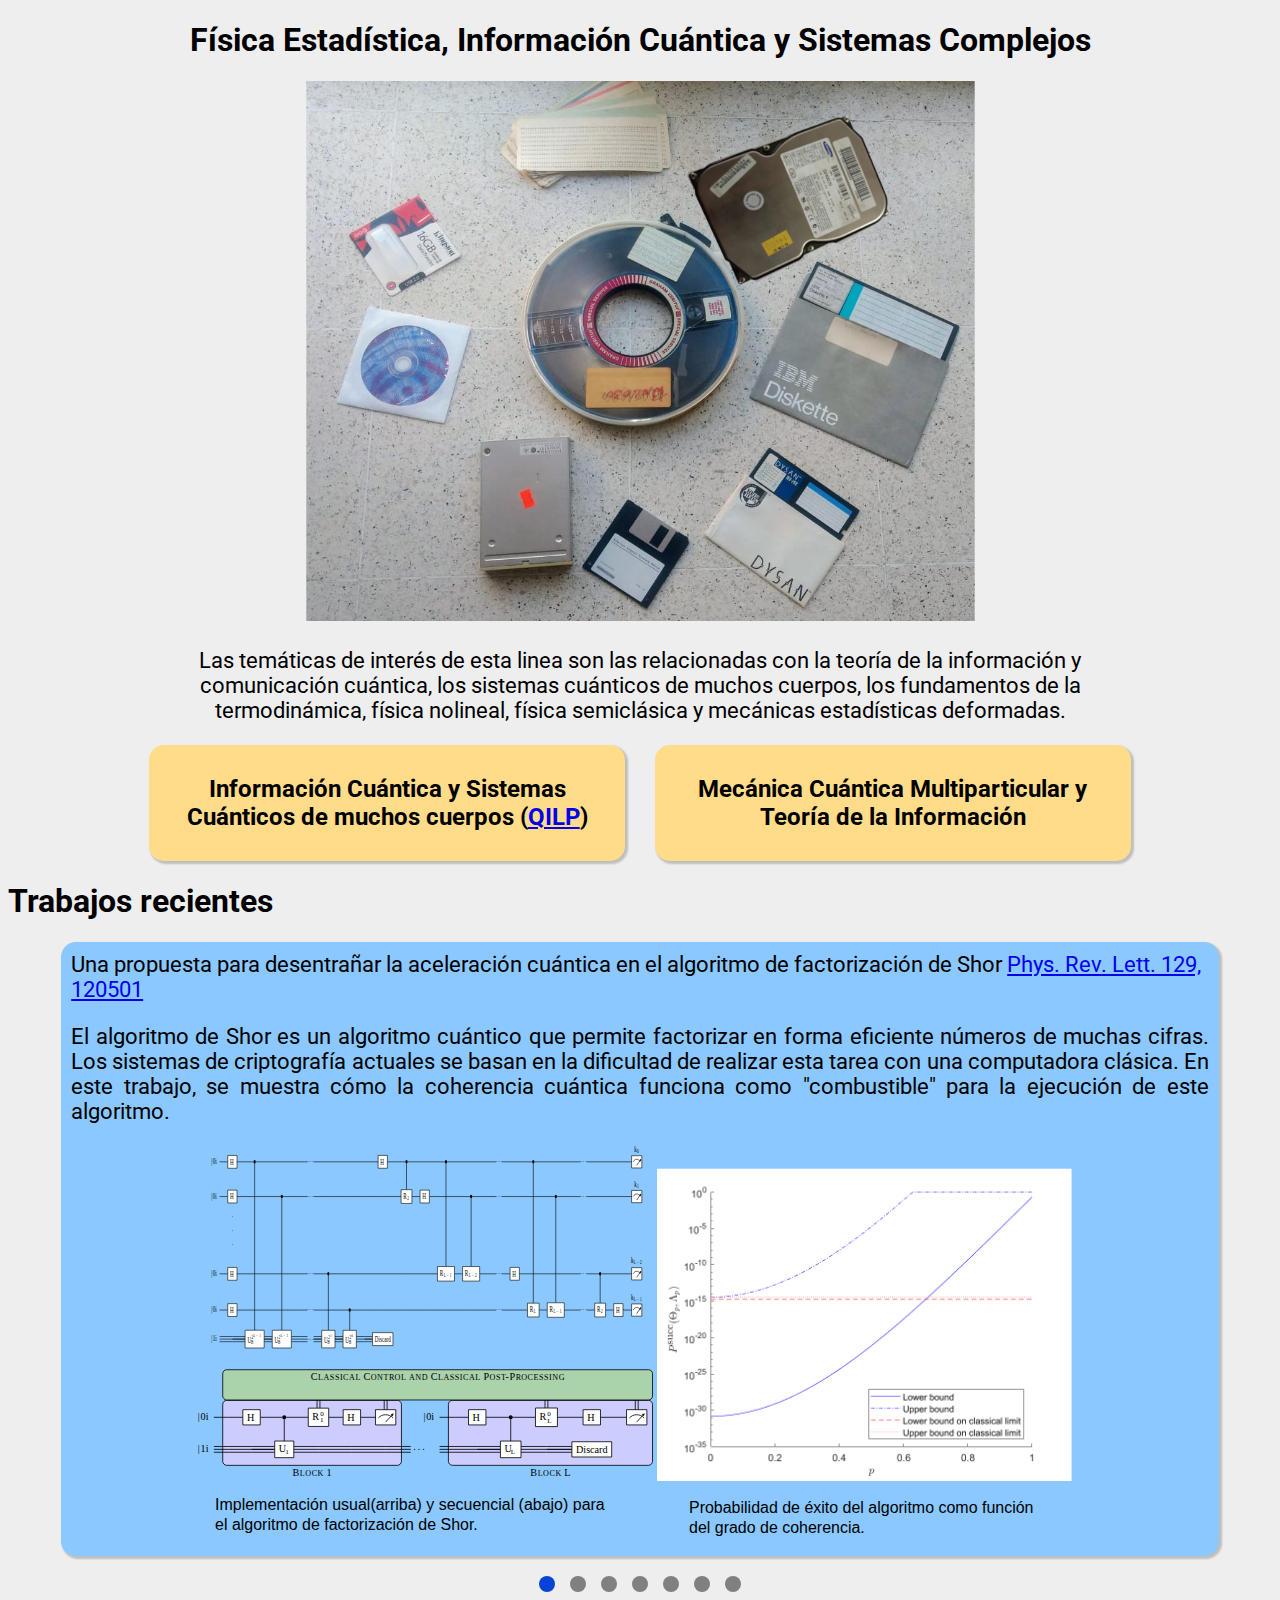
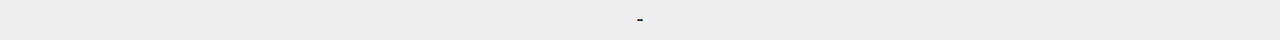
==== commit 53bfbdc8: "change index" ====
--- a/galeria_iflp/index.html
+++ b/galeria_iflp/index.html
@@ -5,6 +5,7 @@
   <meta http-equiv="content-type" content="text/html; charset=utf-8" />
   <meta name="viewport" content="width=device-width, initial-scale=1.0">
   <title>Física Estadística e Información Cuántica</title>
+  <link rel="stylesheet" href="https://cdnjs.cloudflare.com/ajax/libs/font-awesome/4.7.0/css/font-awesome.min.css">
   <link href='https://fonts.googleapis.com/css?family=Roboto' rel='stylesheet'>
   <link rel="stylesheet" href="css/main.css">
 </head>
@@ -33,73 +34,152 @@
   <section id="recent-jobs">
     <h1>Trabajos recientes</h1>
 
-    
-    <div class="job">
-      Una propuesta para desentrañar la aceleración cuántica en el algoritmo de factorización de Shor <a
-													href="https://journals.aps.org/prl/abstract/10.1103/PhysRevLett.129.120501">Phys. Rev. Lett. 129, 120501</a>
-      <br>
-
-      <p style="text-align:justify;">
-	El algoritmo de Shor es un algoritmo cuántico que permite factorizar en forma eficiente números de muchas cifras. Los sistemas de criptografía actuales se basan en la dificultad de realizar esta tarea con una computadora clásica. En este trabajo, se muestra cómo la coherencia cuántica funciona como "combustible" para la ejecución de este algoritmo.
-      </p>
-      <img src="images/shor.svg">
-    </div>
-
-    
-    <div class="job">
-      Una extensión covariante del formalismo de Page y Wooters para el tratamiento del tiempo en mecánica cuántica
-      <a href="https://journals.aps.org/prd/abstract/10.1103/PhysRevD.103.065011">Phys. Rev. D 103, 065011 (2021) </a>
-      <br>
+    <div id="carrousel">
+      <div class="slide">
+	<div class="job">
+	  Una propuesta para desentrañar la aceleración cuántica en el algoritmo de factorización de Shor <a
+													    href="https://journals.aps.org/prl/abstract/10.1103/PhysRevLett.129.120501">Phys. Rev. Lett. 129, 120501</a>
+	    <br>
+	    
+	  <p style="text-align:justify;">
+	    El algoritmo de Shor es un algoritmo cuántico que permite factorizar en forma eficiente números de muchas cifras. Los sistemas de criptografía actuales se basan en la dificultad de realizar esta tarea con una computadora clásica. En este trabajo, se muestra cómo la coherencia cuántica funciona como "combustible" para la ejecución de este algoritmo.
+	  </p>
+	    <img src="images/shor.svg">
+	</div>
+      </div><!--slide-->
       
-	    <img src="images/quantumaction.svg">
-	<p style="text-align:justify;">
+      <div class="slide">
+	<div class="job">
+	  Una extensión covariante del formalismo de Page y Wooters para el tratamiento del tiempo en mecánica cuántica
+	  <a href="https://journals.aps.org/prd/abstract/10.1103/PhysRevD.103.065011">Phys. Rev. D 103, 065011 (2021) </a>
+	  <br>
+	  
+	  <img src="images/quantumaction.svg">
+	  <p style="text-align:justify;">
 	    Uno de los problemas abiertos en mecánica cuántica, y en teoría del entrelazamiento,
 	    es la incorporación del tiempo como una cantidad observable. Una propuesta para abordar
 	    este problema es el llamado <it>formalismo de estados historia</it>. En este trabajo se
 	    proponen ideas para la extensión de este formalismo a sistemas de campos relativistas.	    
-	    </p>
+	  </p>
+	</div>
+      </div><!--slide-->
+      
+      <div class="slide">	
+	<div class="job">
+	  Entrelazamiento con el tiempo en caminatas aleatorias cuánticas.
+	  <a href="https://arxiv.org/abs/2208.01187">Phys. Rev. A 2022 (en prensa)</a>
+	  <br>
+	  <img src="images/quantumwalk.svg">
+	</div>
+	
+      </div><!--slide-->
+      <div class="slide">
+
+	<div class="job">
+	  Criticalidad cuántica en sistemas interactuantes.
+	  <a href="https://journals.aps.org/pra/abstract/10.1103/PhysRevA.105.032212"> Phys. Rev. A 105, 032212</a>
+	  <br>
+	  <img src="images/criticalidad.svg">
+	</div>
+	
+      </div><!--slide-->
+      <div class="slide">
+	
+	<div class="job">
+	  Entropy-Based Informational Study of the COVID-19 Series of Data.
+	  <a href="https://www.mdpi.com/2227-7390/10/23/4590">Mathematics 2022, 10(23), 4590</a>
+	  <br>
+      <img src="images/holik.svg">
+	</div>
+	
+      </div><!--slide-->
+      <div class="slide">
+	
+	<div class="job">
+	  Quantumness’ Degree of Thermal Optics’ Approximations. 
+	  <a href="https://www.mdpi.com/2073-8994/14/10/2052">Symmetry 2022, 14(10), 2052</a>
+	  <br>
+	  <img src="images/penini.svg">
+	</div>
+
+      </div><!--slide-->
+      <div class="slide">
+	<div class="job">
+	  Dynamical classic limit. Dissiparive vs. conservative systems.
+	  <a href="kowalski.pdf">Unpublished</a>
+	  <br>
+	  <img src="images/kowalski.svg">
+	</div>
+      </div><!--slide-->
+      <!--Controls-->
+
+      <div id="dots-con">
+	<span class="dot" onclick="index=0;changeSlide();"></span>
+	<span class="dot" onclick="index=1;changeSlide();"></span>
+	<span class="dot" onclick="index=2;changeSlide();"></span>
+	<span class="dot" onclick="index=3;changeSlide();"></span>
+	<span class="dot" onclick="index=4;changeSlide();"></span>
+	<span class="dot" onclick="index=5;changeSlide();"></span>
+	<span class="dot" onclick="index=6;changeSlide();"></span>
+      </div>
+      
+
     </div>
-
-    
-    <div class="job">
-      Entrelazamiento con el tiempo en caminatas aleatorias cuánticas.
-<a href="https://arxiv.org/abs/2208.01187">Phys. Rev. A 2022 (en prensa)</a>
-      <br>
-      <img src="images/quantumwalk.svg">
-    </div>
-
-    <div class="job">
-      Criticalidad cuántica en sistemas interactuantes.
-      <a href="https://journals.aps.org/pra/abstract/10.1103/PhysRevA.105.032212"> Phys. Rev. A 105, 032212</a>
-      <br>
-      <img src="images/criticalidad.svg">
-    </div>
+    <!--Carrousel-->
+    <div style="text-align:center;">-</div>
+  </section>
 
 
-    <div class="job">
-       Entropy-Based Informational Study of the COVID-19 Series of Data.
-      <a href="https://www.mdpi.com/2227-7390/10/23/4590">Mathematics 2022, 10(23), 4590</a>
-      <br>
-      <img src="images/holik.svg">
-    </div>
 
 
-    <div class="job">
-      Quantumness’ Degree of Thermal Optics’ Approximations. 
-      <a href="https://www.mdpi.com/2073-8994/14/10/2052">Symmetry 2022, 14(10), 2052</a>
-      <br>
-      <img src="images/penini.svg">
-    </div>
+<script type="text/javascript">
+  var slides = document.querySelectorAll(".slide");
+  var dots = document.querySelectorAll(".dot");
+  var index = 0;
 
-    
-    <div class="job">
-      Dynamical classic limit. Dissiparive vs. conservative systems.
-      <a href="kowalski.pdf">Unpublished</a>
-      <br>
-      <img src="images/kowalski.svg">
-    </div>
-    
-  </section>
+  console.log({sl: slides})
+  
+  function prevSlide(n){
+      index-=1;
+      console.log("prevSlide is called");
+      changeSlide();
+  }
+  
+  function nextSlide(n){
+      index+=1;
+      console.log("nextSlide is called");
+      changeSlide();
+  }
+
+  function changeSlide(){
+      if(index>slides.length-1)
+	  index=0;
+
+      if(index<0)
+	  index=slides.length-1;
+
+      for(let i=0;i<slides.length;i++){
+	  slides[i].style.display = "none";
+	  dots[i].classList.remove("active");
+      }
+
+      slides[index].style.display = "block";
+      dots[index].classList.add("active");
+      setTimeout(animate, 5000);
+  }
+  
+  function animate(){
+      index = Math.floor(Math.random() * 7);
+      changeSlide();
+
+  }
+  
+
+  changeSlide();
+  
+</script>
+
+  
 </body>
 
 </html>
--- a/galeria_iflp/css/main.css
+++ b/galeria_iflp/css/main.css
@@ -37,7 +37,7 @@
 
 .job{
     margin: 10px auto;
-    width: 85%;
+    width: 90%;
     display:block;
     border-radius: 15px;
     background-color: #8ac8ff;
@@ -99,15 +99,12 @@
     position:relative;
     overflow:hidden;
     border: 10px solid white;
-    box-shadow:2px 5px 10px rgba(0,0,0,0.4);;
-
-    display: flex;
-    justify-content: space-between;
+    box-shadow:2px 5px 10px rgba(0,0,0,0.4);
 }
 
 
 .slide{
-    width:90%;
+    width:100%;
     display:none;
     animation-name:fade;
     animation-duration:1.5s;
@@ -140,7 +137,7 @@
 }
 
 .controls{
-    display: inline-block;
+/*    display: inline-block;*/
     position:relative;
     top:50%;
     transform:translateY(150%);
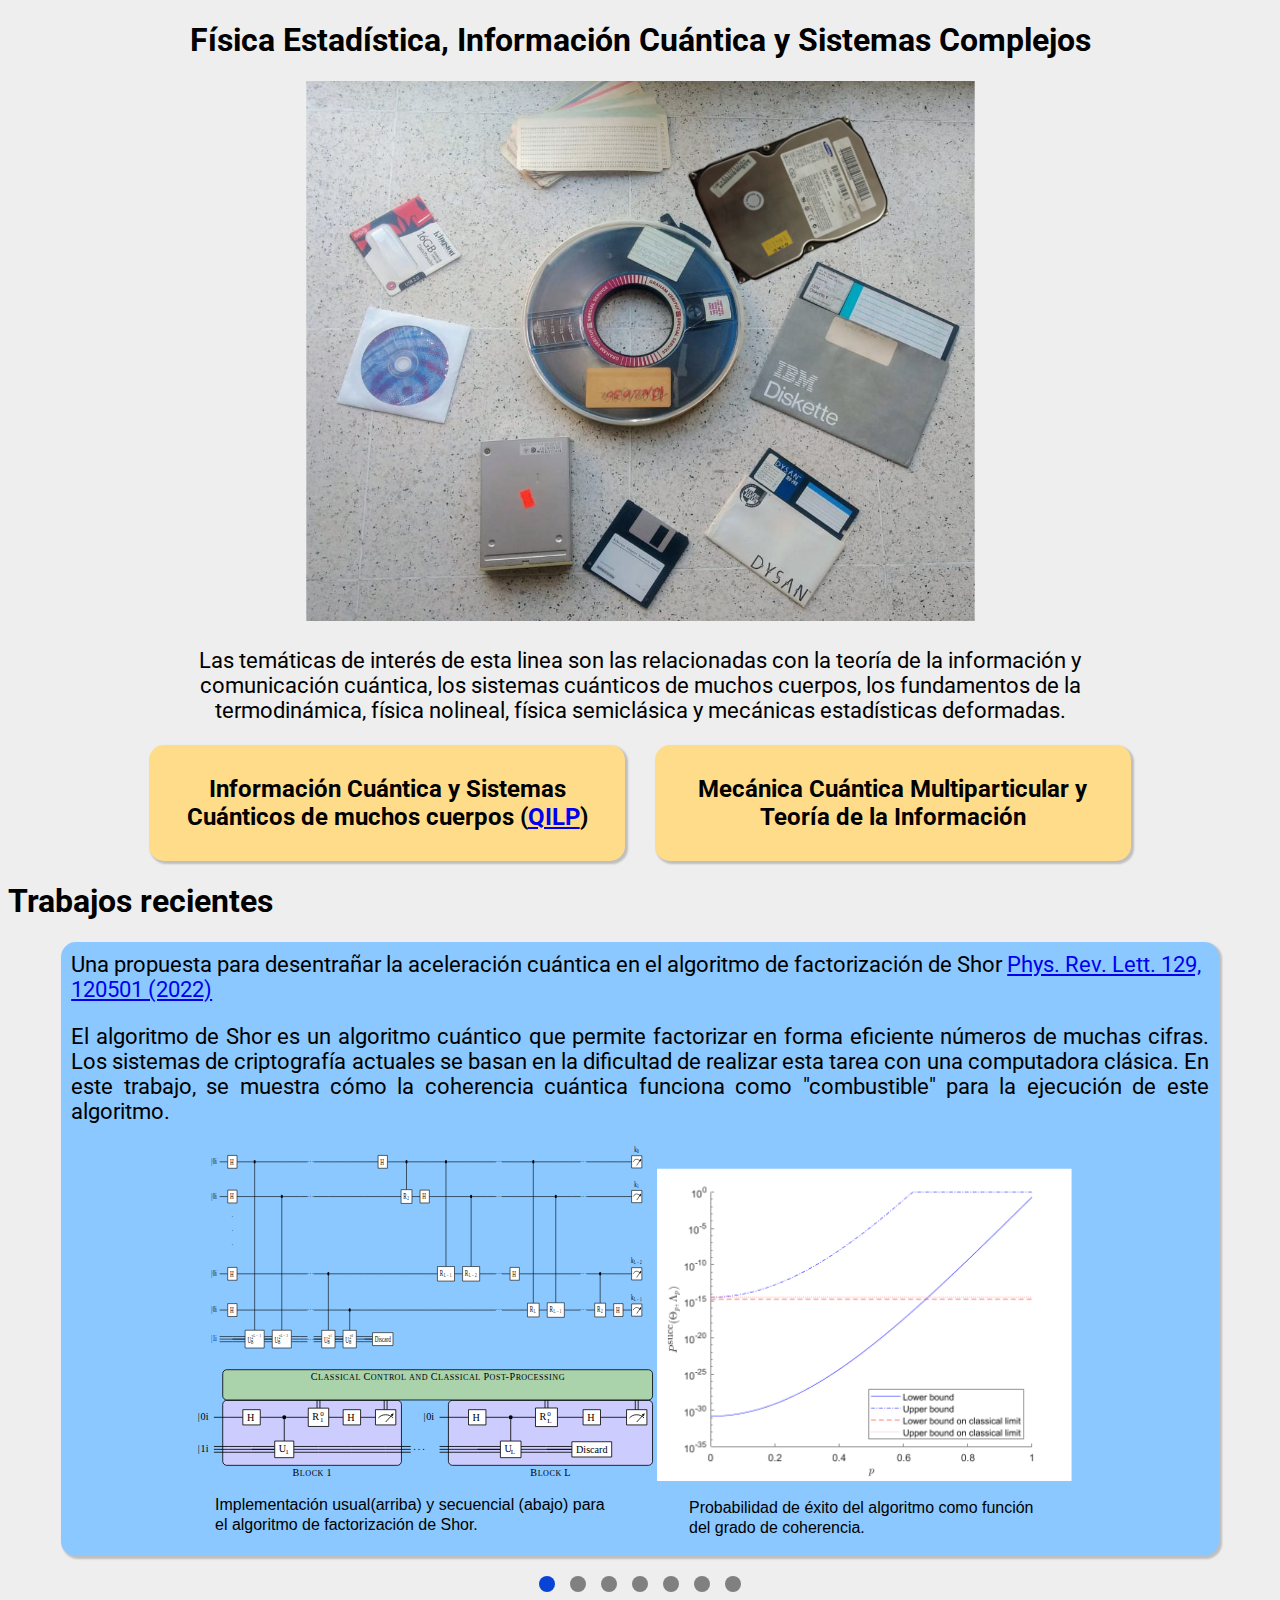
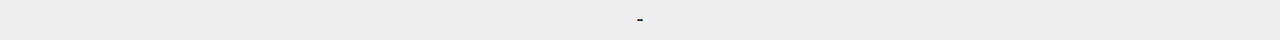
==== commit b251065f: "Update index.html" ====
--- a/galeria_iflp/index.html
+++ b/galeria_iflp/index.html
@@ -37,8 +37,8 @@
     <div id="carrousel">
       <div class="slide">
 	<div class="job">
-	  Una propuesta para desentrañar la aceleración cuántica en el algoritmo de factorización de Shor <a
-													    href="https://journals.aps.org/prl/abstract/10.1103/PhysRevLett.129.120501">Phys. Rev. Lett. 129, 120501</a>
+	  Una propuesta para desentrañar la aceleración cuántica en el algoritmo de factorización de Shor 
+		<a href="https://journals.aps.org/prl/abstract/10.1103/PhysRevLett.129.120501">Phys. Rev. Lett. 129, 120501 (2022)</a>
 	    <br>
 	    
 	  <p style="text-align:justify;">
@@ -67,7 +67,7 @@
       <div class="slide">	
 	<div class="job">
 	  Entrelazamiento con el tiempo en caminatas aleatorias cuánticas.
-	  <a href="https://arxiv.org/abs/2208.01187">Phys. Rev. A 2022 (en prensa)</a>
+	  <a href="https://arxiv.org/abs/2208.01187">Phys. Rev. A (2022, en prensa)</a>
 	  <br>
 	  <img src="images/quantumwalk.svg">
 	</div>
@@ -77,7 +77,7 @@
 
 	<div class="job">
 	  Criticalidad cuántica en sistemas interactuantes.
-	  <a href="https://journals.aps.org/pra/abstract/10.1103/PhysRevA.105.032212"> Phys. Rev. A 105, 032212</a>
+	  <a href="https://journals.aps.org/pra/abstract/10.1103/PhysRevA.105.032212"> Phys. Rev. A 105, 032212 (2022)</a>
 	  <br>
 	  <img src="images/criticalidad.svg">
 	</div>
